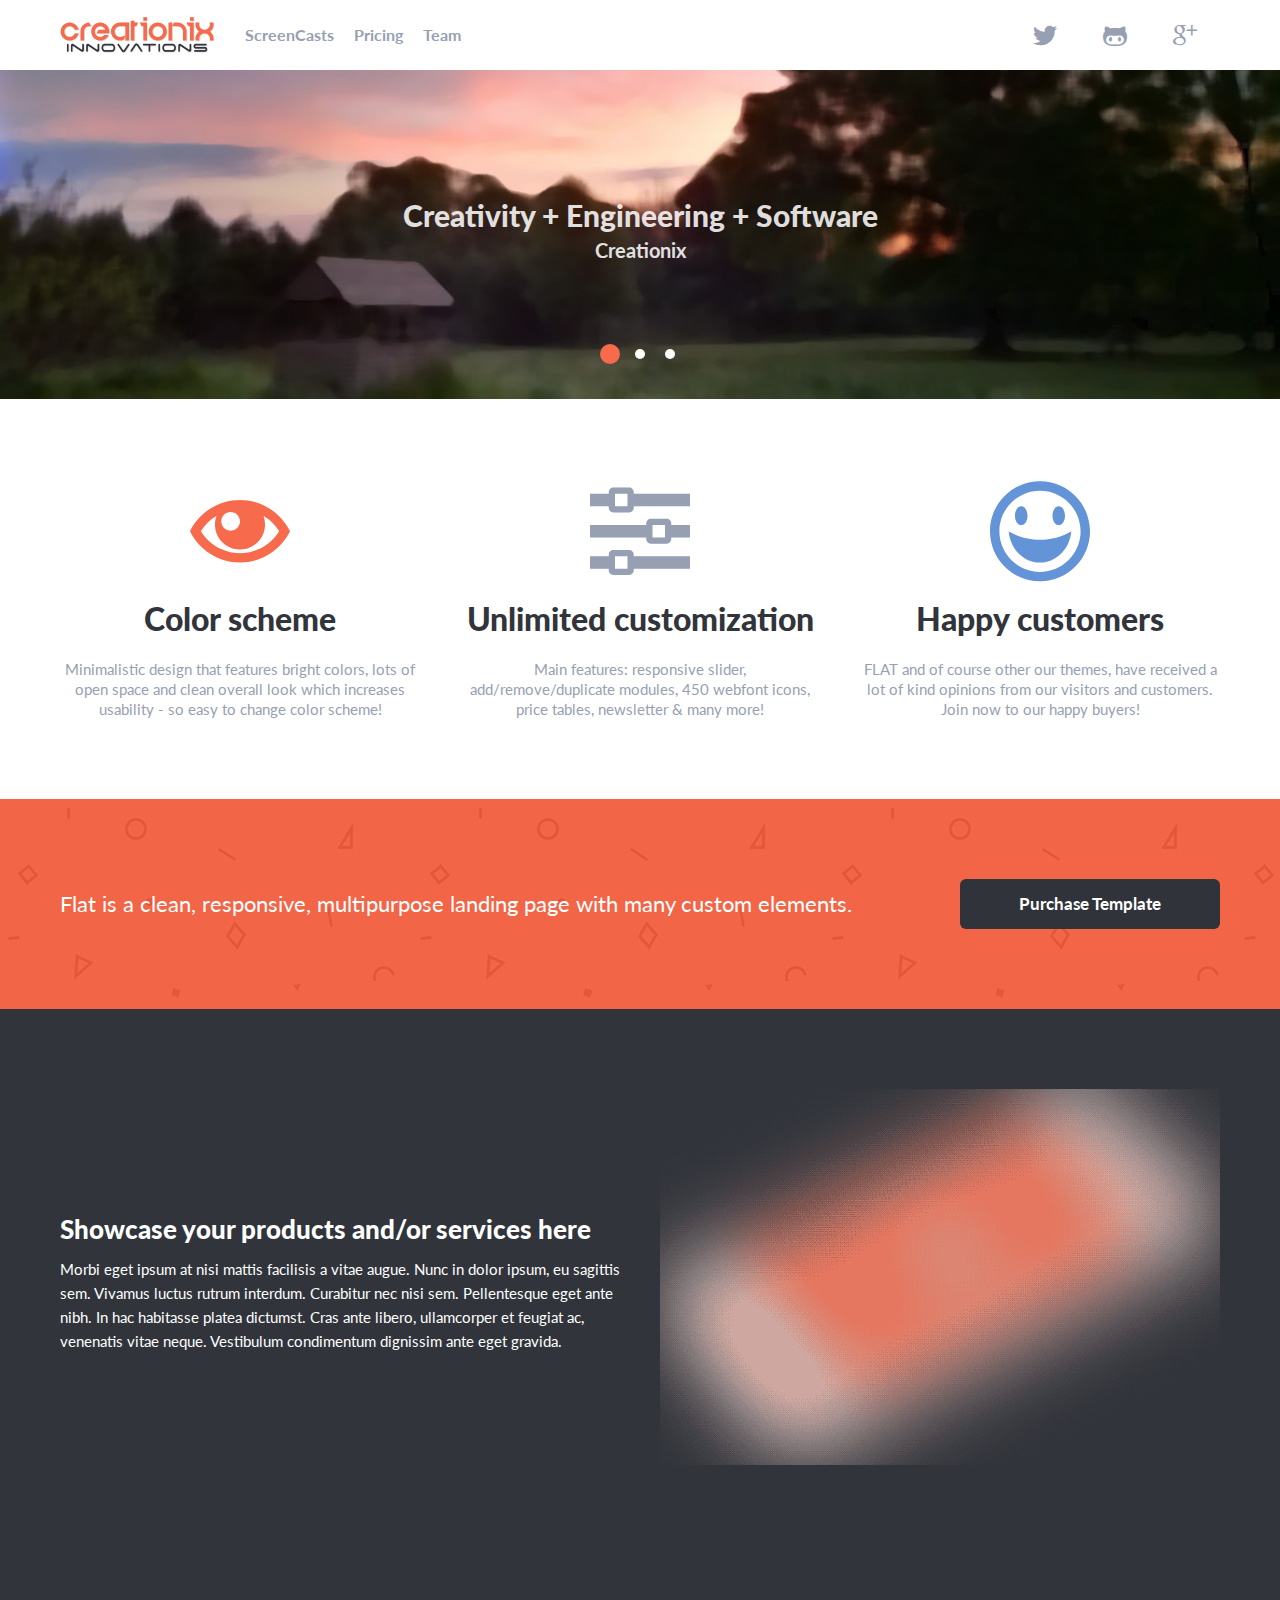
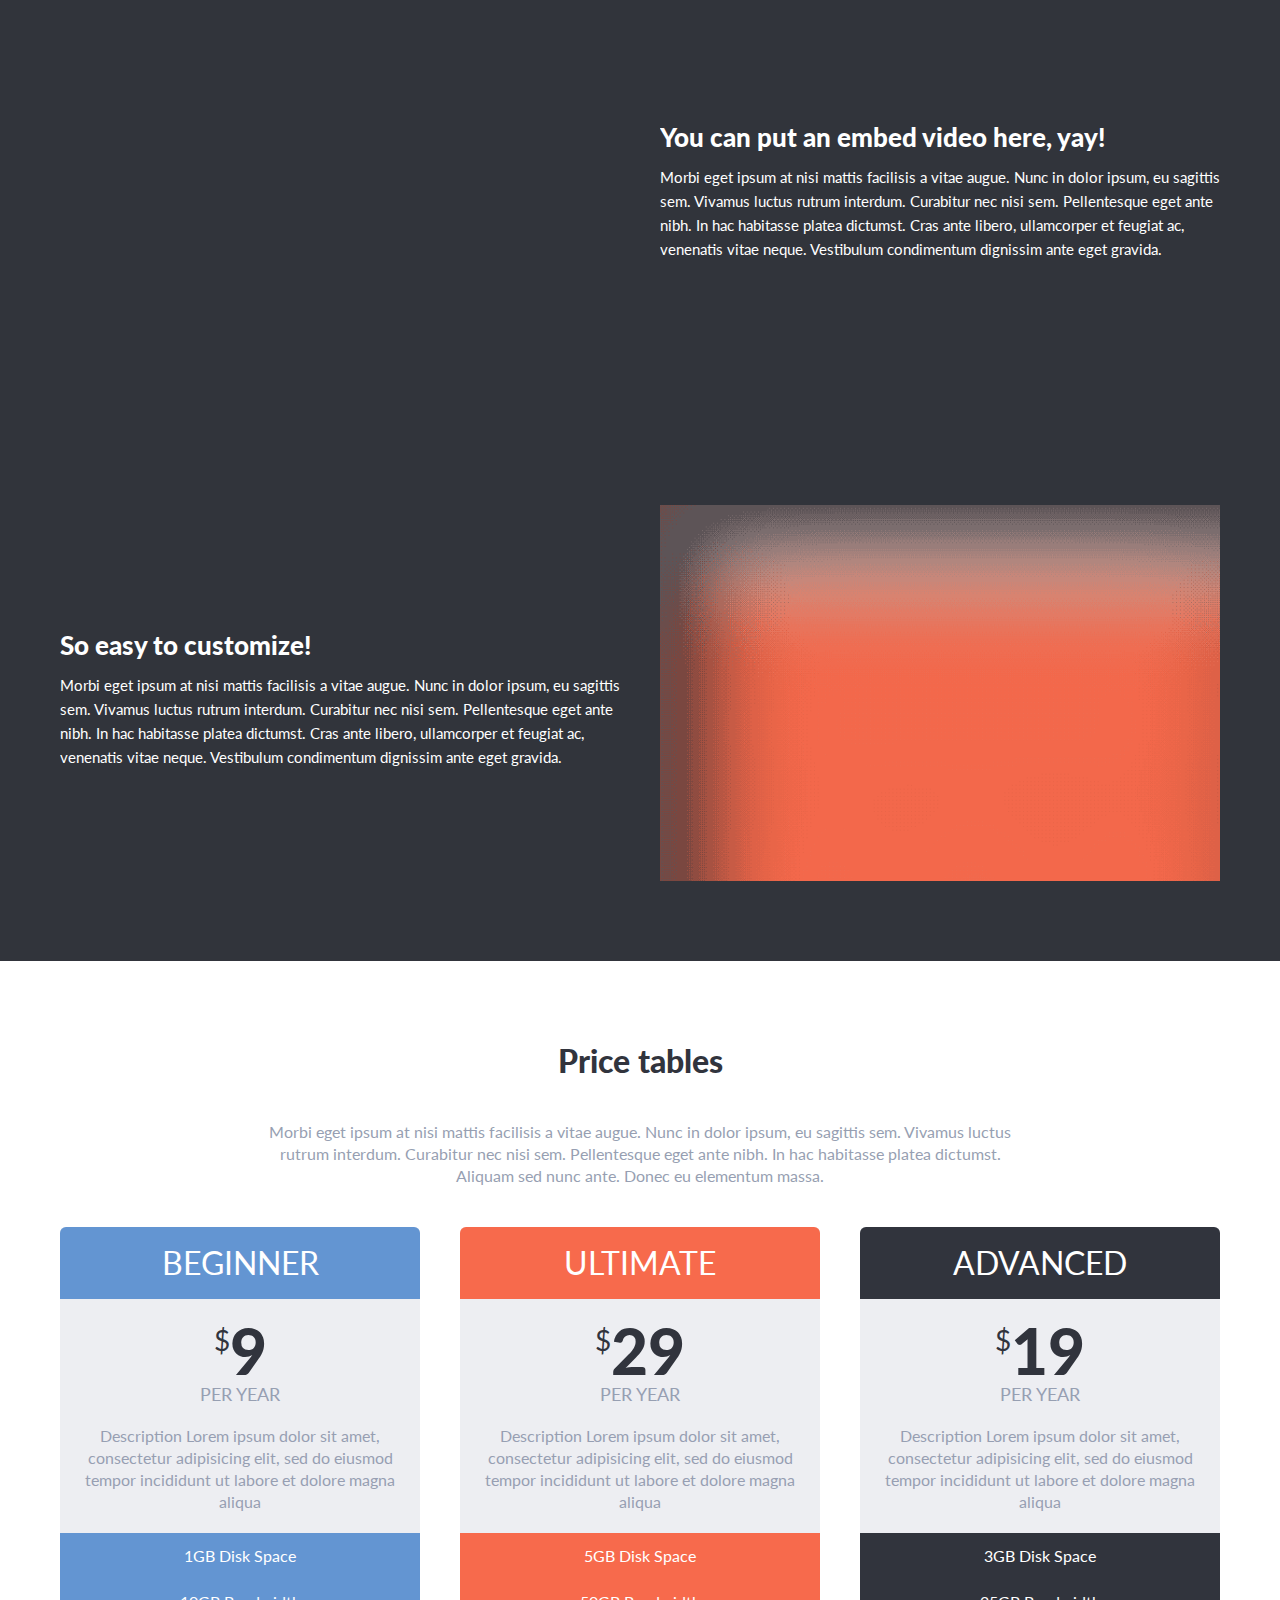
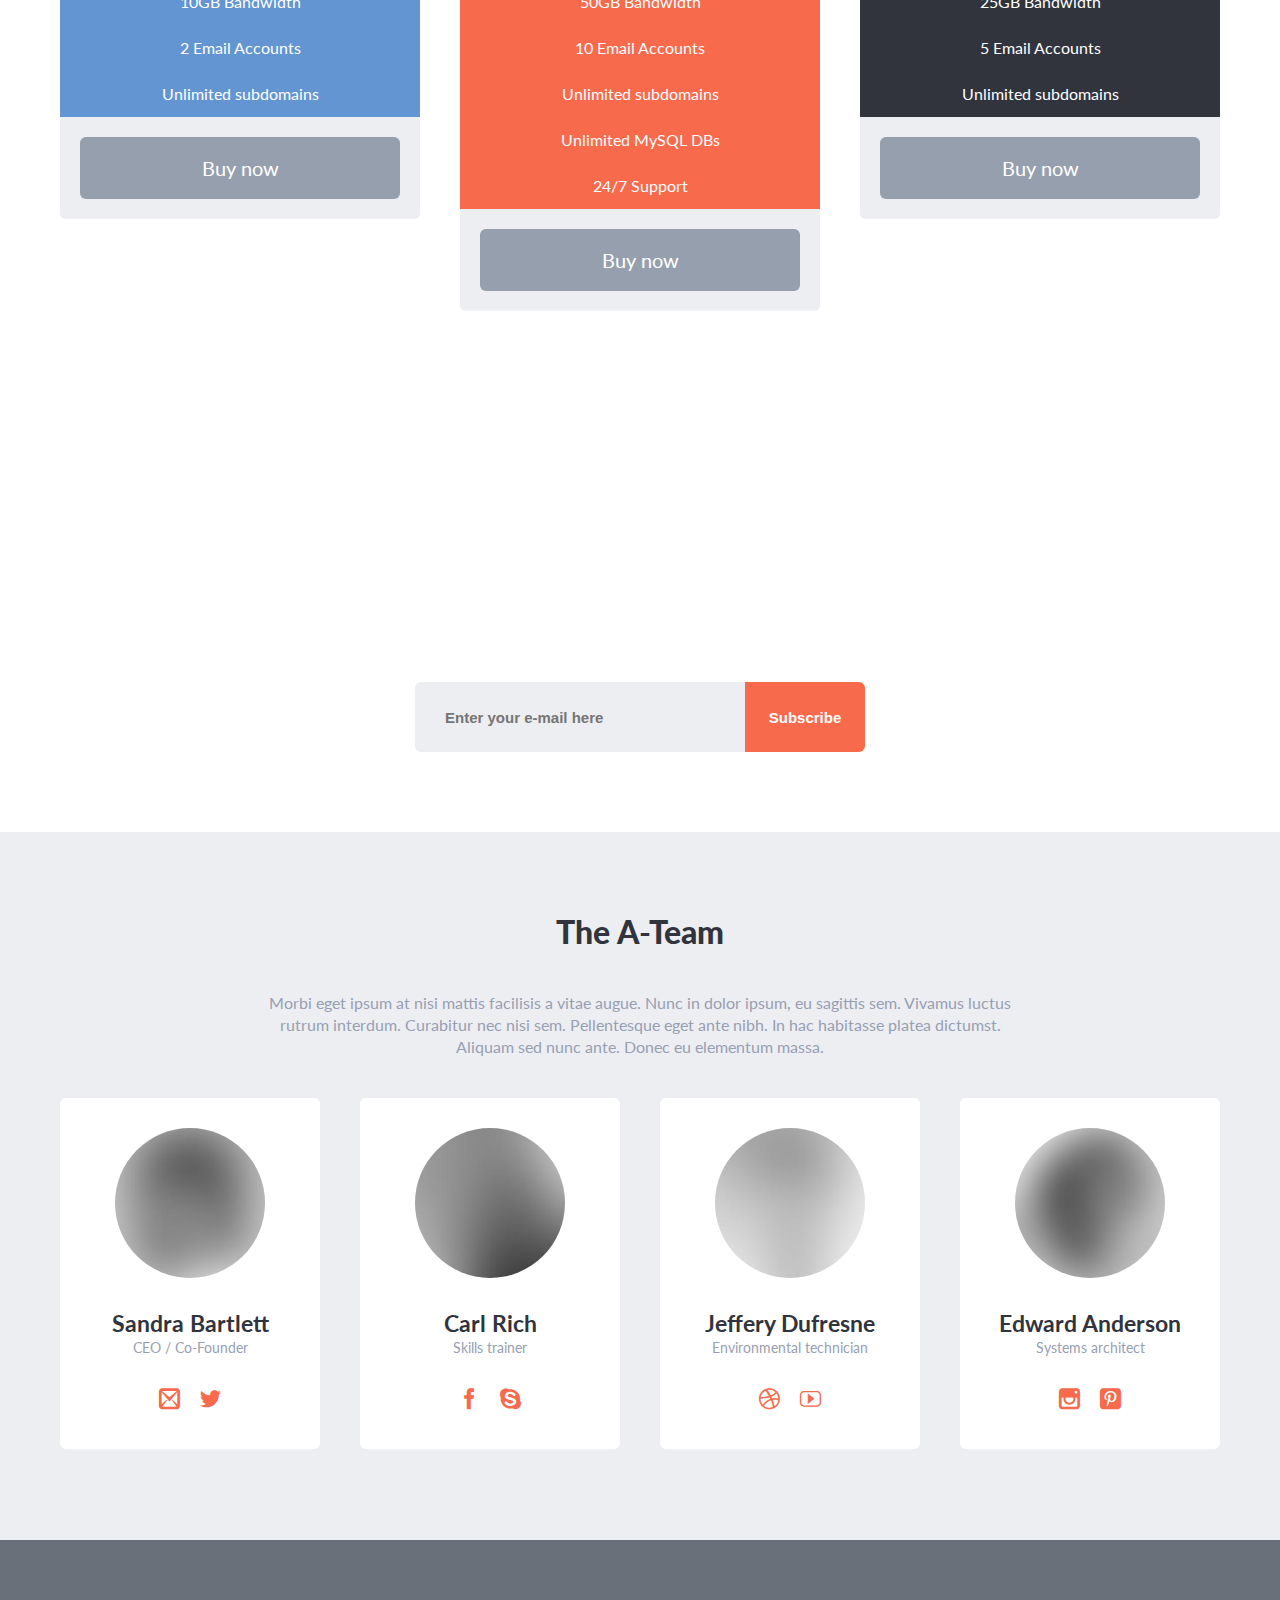
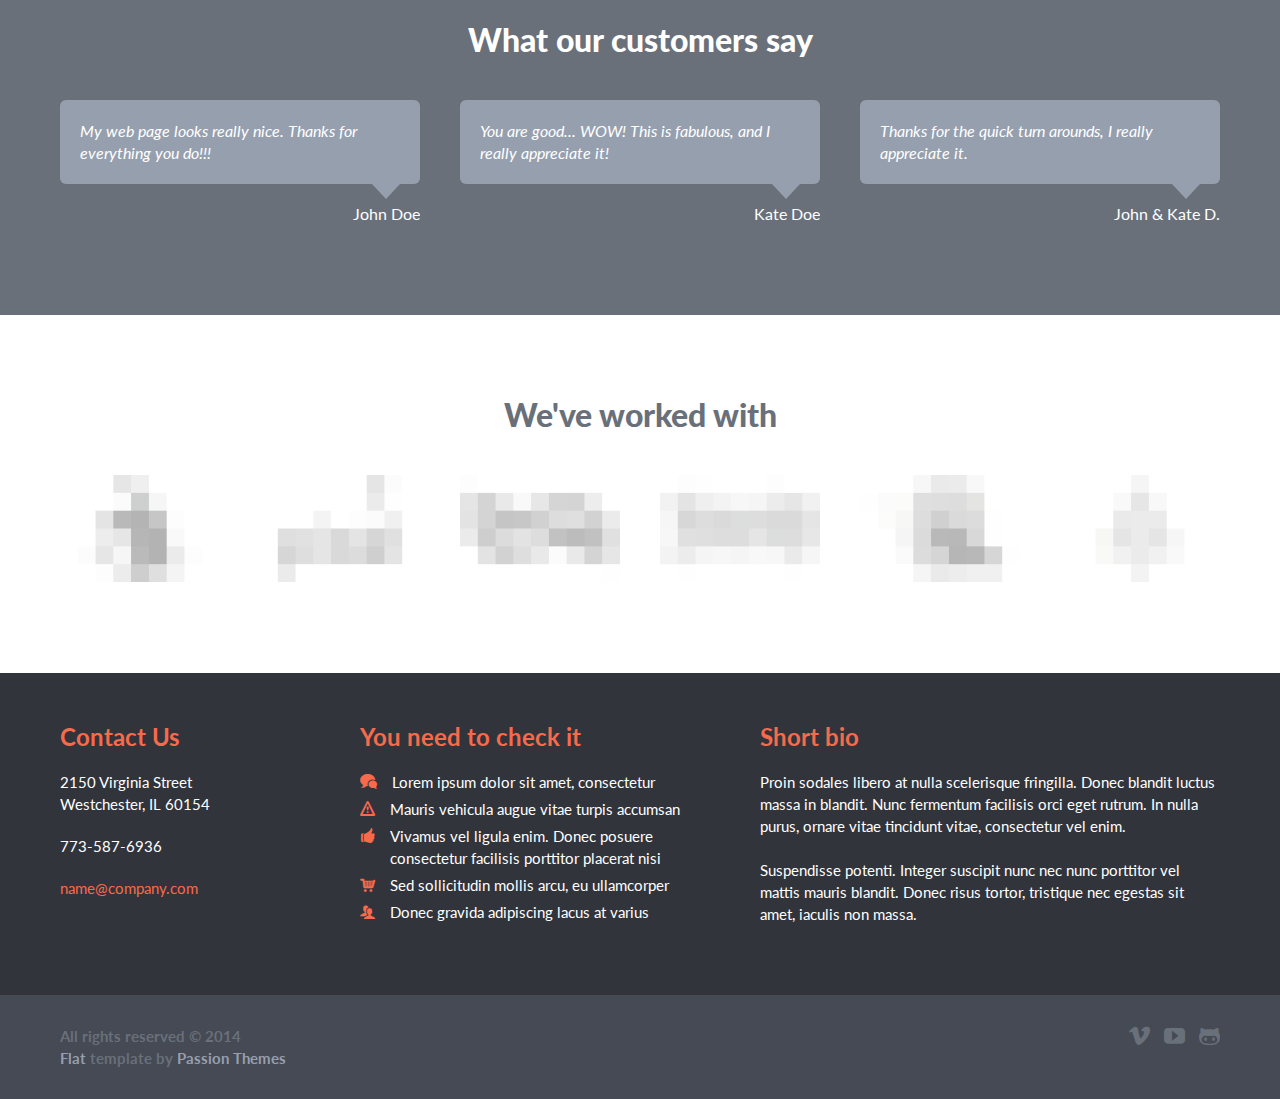
==== index-2.html @ b1d6bebb "Start to integrate flat landing design." ====
<!doctype html>
<html lang="en">
<head>
	<title></title>
	<link rel="shortcut icon" href="">
	<meta name="description" content="">
	<!--[if lt IE 9]>
		<script src="http://html5shim.googlecode.com/svn/trunk/html5.js"></script>
	<![endif]-->
	<!--[if lte IE 7]><script src="js/lte-ie7.js"></script><![endif]-->
	<!-- Mobile Specific Metas -->
	<meta name="viewport" content="width=device-width, initial-scale=1, maximum-scale=1">
	<!-- CSS -->
	<link rel="stylesheet" href="css/style.css">
</head>
<body class="menu-static" id="home">

<!-- MENU -->
<a class="logo-top show-phone" href="#"></a>
<div class="menu-bg">
	<div class="row">
		<div class="grid_12 menu">
			<a class="logo hide-phone" href="javascript:void(0)" onClick="goToByScroll('home')"></a>
			<div class="menu-mobile">
				<div class="menu-button icon-menu-2 show-phone"></div>
				<ul class="menu-links">
					<li><a href="javascript:void(0)" onClick="goToByScroll('screencasts')">ScreenCasts</a></li>
					<li><a href="javascript:void(0)" onClick="goToByScroll('pricing')">Pricing</a></li>
					<li><a href="javascript:void(0)" onClick="goToByScroll('team')">Team</a></li>
				</ul>
			</div>
			<div class="menu-right">
				<a class="menu-social icon-google-plus" href="https://plus.google.com/+TimCaswell/"></a>
        <a class="menu-social icon-github" href="https://github.com/creationix"></a>
        <a class="menu-social icon-twitter" href="https://twitter.com/creationix"></a>
			</div>
		</div>
	</div>
</div>
<!-- /MENU -->

<!-- SLIDER -->
<div class="typo-slider" style="display:none">
	<div class="slide slide1"><img src="images/slide1-2.jpg" title="Creativity + Engineering + Software|Creationix"></div>
	<div class="slide slide3"><img src="images/slide2-3.jpg" title="Exploring the Frontiers of Development|Innovations"></div>
	<div class="slide slide2"><img src="images/slide4-2.jpg" title="Teaching the Next Generation|Inventors"></div>
</div>
<!-- /SLIDER -->

<!-- ICON BOXES -->
<div class="icon-boxes-bg">
	<div class="row">
		<div class="grid_4 icon-box">
			<a href="#"><span style="color: #f76a4c;" class="icon-eye"></span></a>
			<h4><a href="#">Color scheme</a></h4>
			<p>Minimalistic design that features bright colors, lots of open space and clean overall look which increases usability - so easy to change color scheme!</p>
		</div>
		<div class="grid_4 icon-box">
			<a href="#"><span style="color: #979fb2;" class="icon-settings"></span></a>
			<h4><a href="#">Unlimited customization</a></h4>
			<p>Main features: responsive slider, add/remove/duplicate modules, 450 webfont icons, price tables, newsletter & many more!</p>
		</div>
		<div class="grid_4 icon-box">
			<a href="#"><span style="color: #6394d7;" class="icon-happy"></span></a>
			<h4><a href="#">Happy customers</a></h4>
			<p>FLAT and of course other our themes, have received a lot of kind opinions from our visitors and customers. Join now to our happy buyers!</p>
		</div>
	</div>
</div>
<!-- /ICON BOXES -->

<!-- TEXT + BUTTON -->
<div class="text-button-bg">
	<div class="row">
		<div class="grid_9 text-button">
			<p>Flat is a clean, responsive, multipurpose landing page with many custom elements.</p>
		</div><div class="grid_3 text-button">
			<a class="btn-text" href="">Purchase Template</a>
		</div>
	</div>
</div>
<!-- /TEXT + BUTTON -->

<!-- PRODUCT BOX #1 -->
<div class="product-box-bg" id="screencasts">
	<div class="row">
		<div class="grid_6 product-box product-box-text">
			<h3>Showcase your products and/or services here</h3>
			<p>Morbi eget ipsum at nisi mattis facilisis a vitae augue. Nunc in dolor ipsum, eu sagittis sem. Vivamus luctus rutrum interdum. Curabitur nec nisi sem. Pellentesque eget ante nibh. In hac habitasse platea dictumst. Cras ante libero, ullamcorper et feugiat ac, venenatis vitae neque. Vestibulum condimentum dignissim ante eget gravida.</p>
		</div><div class="grid_6 product-box">
			<img src="images/product.png" title="">
		</div>
	</div>
</div>
<!-- /PRODUCT BOX #1 -->

<!-- PRODUCT BOX #2 -->
<div class="product-box-bg">
	<div class="row">
		<div class="grid_6 product-box">
			<iframe src="http://player.vimeo.com/video/43457382?title=1&amp;byline=0&amp;portrait=0&amp;color=2b9884" width="560" height="320" frameborder="0" webkitallowfullscreen mozallowfullscreen allowfullscreen></iframe>
		</div><div class="grid_6 product-box product-box-text">
			<h3>You can put an embed video here, yay!</h3>
			<p>Morbi eget ipsum at nisi mattis facilisis a vitae augue. Nunc in dolor ipsum, eu sagittis sem. Vivamus luctus rutrum interdum. Curabitur nec nisi sem. Pellentesque eget ante nibh. In hac habitasse platea dictumst. Cras ante libero, ullamcorper et feugiat ac, venenatis vitae neque. Vestibulum condimentum dignissim ante eget gravida.</p>
		</div>
	</div>
</div>
<!-- /PRODUCT BOX #2 -->

<!-- PRODUCT BOX #3 -->
<div class="product-box-bg">
	<div class="row">
		<div class="grid_6 product-box product-box-text">
			<h3>So easy to customize!</h3>
			<p>Morbi eget ipsum at nisi mattis facilisis a vitae augue. Nunc in dolor ipsum, eu sagittis sem. Vivamus luctus rutrum interdum. Curabitur nec nisi sem. Pellentesque eget ante nibh. In hac habitasse platea dictumst. Cras ante libero, ullamcorper et feugiat ac, venenatis vitae neque. Vestibulum condimentum dignissim ante eget gravida.</p>
		</div><div class="grid_6 product-box">
			<img src="images/product-2.png" title="">
		</div>
	</div>
</div>
<!-- /PRODUCT BOX #3 -->

<!-- PRICE TABLE -->
<div class="price_table-bg" id="pricing">
	<h3>Price tables</h3>
	<div class="row price_table">
		<div class="grid_8 offset_2">
			<p>Morbi eget ipsum at nisi mattis facilisis a vitae augue. Nunc in dolor ipsum, eu sagittis sem. Vivamus luctus rutrum interdum. Curabitur nec nisi sem. Pellentesque eget ante nibh. In hac habitasse platea dictumst. Aliquam sed nunc ante. Donec eu elementum massa.</p>
		</div>
		<div class="row">
			<div class="table grid_4">
				<h4 class="table-1">beginner</h4>
				<div class="price"><sup>$</sup>9</div>
				<div class="option">per year</div>
				<p>Description Lorem ipsum dolor sit amet, consectetur adipisicing elit, sed do eiusmod tempor incididunt ut labore et dolore magna aliqua</p>
				<ul class="table-1">
					<li>1GB Disk Space</li>
					<li>10GB Bandwidth</li>
					<li>2 Email Accounts</li>
					<li>Unlimited subdomains</li>
				</ul>
				<div class="action-button"><a href="">Buy now</a></div>
			</div>
			<div class="table grid_4">
				<h4 class="table-3">ultimate</h4>
				<div class="price"><sup>$</sup>29</div>
				<div class="option">per year</div>
				<p>Description Lorem ipsum dolor sit amet, consectetur adipisicing elit, sed do eiusmod tempor incididunt ut labore et dolore magna aliqua</p>
				<ul class="table-3">
					<li>5GB Disk Space</li>
					<li>50GB Bandwidth</li>
					<li>10 Email Accounts</li>
					<li>Unlimited subdomains</li>
					<li>Unlimited MySQL DBs</li>
					<li>24/7 Support</li>
				</ul>
				<div class="action-button"><a href="">Buy now</a></div>
			</div>
			<div class="table grid_4">
				<h4 class="table-2">advanced</h4>
				<div class="price"><sup>$</sup>19</div>
				<div class="option">per year</div>
				<p>Description Lorem ipsum dolor sit amet, consectetur adipisicing elit, sed do eiusmod tempor incididunt ut labore et dolore magna aliqua</p>
				<ul class="table-2">
					<li>3GB Disk Space</li>
					<li>25GB Bandwidth</li>
					<li>5 Email Accounts</li>
					<li>Unlimited subdomains</li>
				</ul>
				<div class="action-button"><a href="">Buy now</a></div>
			</div>
		</div>
	</div>
</div>
<!-- /PRICE TABLE -->

<!-- SUBSCRIBE BOX -->
<div class="subscribe-bg">
	<h3>Join our newsletter</h3>
	<div class="row team">
		<div class="grid_8 offset_2">
			<p>Morbi eget ipsum at nisi mattis facilisis a vitae augue. Nunc in dolor ipsum, eu sagittis sem. Vivamus luctus rutrum interdum. Curabitur nec nisi sem. Pellentesque eget ante nibh. In hac habitasse platea dictumst. Aliquam sed nunc ante. Donec eu elementum massa.</p>
			<form action="" method="post" name="subscribeform">
				<div class="form-subscribe">
					<input type="email" required placeholder="Enter your e-mail here" name="email"><button class="submit" type="submit" name="subscribe">Subscribe</button>
				</div>
			</form>
		</div>
	</div>
</div>
<!-- /SUBSCRIBE BOX -->


<!-- TEAM -->
<div id="team" class="team-bg">
	<h3>The A-Team</h3>
	<div class="row team">
		<div class="grid_8 offset_2">
			<p>Morbi eget ipsum at nisi mattis facilisis a vitae augue. Nunc in dolor ipsum, eu sagittis sem. Vivamus luctus rutrum interdum. Curabitur nec nisi sem. Pellentesque eget ante nibh. In hac habitasse platea dictumst. Aliquam sed nunc ante. Donec eu elementum massa.</p>
		</div>
	</div>
	<div class="row team">
		<!-- MEMBER -->
		<div class="grid_3 member">
			<div class="person-img" style="background-image: url('images/team-1.jpg');"></div>
			<h5>Sandra Bartlett</h5>
			<p>CEO / Co-Founder</p>
			<div class="team-social">
				<a href="" class="icon-mail-2"></a>
				<a href="" class="icon-twitter"></a>
			</div>
		</div><!--
		--><div class="grid_3 member">
			<div class="person-img" style="background-image: url('images/team-2.jpg');"></div>
			<h5>Carl Rich</h5>
			<p>Skills trainer</p>
			<div class="team-social">
				<a href="" class="icon-facebook"></a>
				<a href="" class="icon-skype"></a>
			</div>
		</div><!--
		--><div class="grid_3 member">
			<div class="person-img" style="background-image: url('images/team-3.jpg');"></div>
			<h5>Jeffery Dufresne</h5>
			<p>Environmental technician</p>
			<div class="team-social">
				<a href="" class="icon-dribbble"></a>
				<a href="" class="icon-youtube-2"></a>
			</div>
		</div><!--
		--><div class="grid_3 member">
			<div class="person-img" style="background-image: url('images/team-4.jpg');"></div>
			<h5>Edward Anderson</h5>
			<p>Systems architect</p>
			<div class="team-social">
				<a href="" class="icon-instagram"></a>
				<a href="" class="icon-pinterest-2"></a>
			</div>
		</div>
	</div>
</div>
<!-- /TEAM -->

<!-- TESTIMONIALS -->
<div class="testimonials-bg" id="testimonials">
	<h3>What our customers say</h3>
	<div class="row testimonials">
		<div class="grid_4 testimonial">
			<span class="bubble"><span>My web page looks really nice. Thanks for everything you do!!!</span></span>
			<p>John Doe</p>
		</div><!--
		--><div class="grid_4 testimonial">
			<span class="bubble"><span>You are good... WOW! This is fabulous, and I really appreciate it!</span></span>
			<p>Kate Doe</p>
		</div><!--
		--><div class="grid_4 testimonial">
			<span class="bubble"><span>Thanks for the quick turn arounds, I really appreciate it.</span></span>
			<p>John & Kate D.</p>
		</div>
	</div>
</div>
<!-- /TESTIMONIALS -->

<!-- CLIENTS -->
<div class="clients-bg">
	<h3>We've worked with</h3>
	<div class="row clients">
		<ul>
			<li class="grid_2"><a href="#"><img src="images/client-1.png"></a></li><!--
			--><li class="grid_2"><a href="#"><img src="images/client-2.png"></a></li><!--
			--><li class="grid_2"><a href="#"><img src="images/client-3.png"></a></li><!--
			--><li class="grid_2"><a href="#"><img src="images/client-4.png"></a></li><!--
			--><li class="grid_2"><a href="#"><img src="images/client-5.png"></a></li><!--
			--><li class="grid_2"><a href="#"><img src="images/client-6.png"></a></li>
		</ul>
	</div>
</div>
<!-- /CLIENTS -->

<!-- FOOTER -->
<div class="footer-bg">
	<div class="row footer">
		<div class="grid_3 footer-col">
			<h4>Contact Us</h4>
			<p>2150 Virginia Street<br>Westchester, IL 60154</p>
			<p>773-587-6936</p>
			<p><a href="mailto:name@company.com">name@company.com</a></p>
		</div>
		<div class="grid_4 footer-col">
			<h4>You need to check it</h4>
			<ul>
				<li><span class="icon-bubbles"></span><a href="#" target="_blank">Lorem ipsum dolor sit amet, consectetur</a></li>
				<li><span class="icon-warning"></span><a href="#" target="_blank">Mauris vehicula augue vitae turpis accumsan</a></li>
				<li><span class="icon-thumbs-up"></span><a href="#" target="_blank">Vivamus vel ligula enim. Donec posuere consectetur facilisis porttitor placerat nisi</a></li>
				<li><span class="icon-cart-3"></span><a href="#" target="_blank">Sed sollicitudin mollis arcu, eu ullamcorper</a></li>
				<li><span class="icon-users"></span><a href="#" target="_blank">Donec gravida adipiscing lacus at varius</a></li>
			</ul>
		</div>
		<div class="grid_5 footer-col">
			<h4>Short bio</h4>
			<p>Proin sodales libero at nulla scelerisque fringilla. Donec blandit luctus massa in blandit. Nunc fermentum facilisis orci eget rutrum. In nulla purus, ornare vitae tincidunt vitae, consectetur vel enim.<br><br>Suspendisse potenti. Integer suscipit nunc nec nunc porttitor vel mattis mauris blandit. Donec risus tortor, tristique nec egestas sit amet, iaculis non massa.</p>
		</div>
	</div>
</div>
<!-- /FOOTER -->

<!-- COPYRIGHTS -->
<div class="copyrights-bg">
	<div class="row copyrights">
		<div class="grid_6 copyrights-col">
			<p>All rights reserved &copy; 2014</p>
			<p><a href="http://themeforest.net/user/PassionThemes?ref=passionthemes">Flat</a> template by <a href="http://themeforest.net/user/PassionThemes?ref=passionthemes">Passion Themes</a></p>
		</div>
		<div class="grid_6 copyrights-col">
			<p class="copyright-icons">
				<a href="https://vimeo.com/creationix" class="icon-vimeo"></a>
				<a href="https://www.youtube.com/user/MrCreationix" class="icon-youtube"></a>
				<a href="https://github.com/creationix" class="icon-github"></a>
			</p>
		</div>
	</div>
</div>
<!-- /COPYRIGHTS -->

<!-- jQuery library -->
<script src="js/jquery-1.8.2.min.js"></script>
<!-- fitvids -->
<script src="js/jquery.fitvids.js"></script>
<!-- bxSlider JS -->
<script src="js/jquery.bxslider.js"></script>
<!-- all JS scripts -->
<script src="js/scripts.js"></script>

</body>
</html>
---- css/style.css ----
@charset "UTF-8";
@import url(http://fonts.googleapis.com/css?family=Lato:400,700,900,900italic,700italic,400italic);
@import url(normalize.css);
@import url(reset.css);
@import url(amazium.css);
@import url(icons.css);
@import url(jquery.bxslider.css);

body {
	background-color: #fff;
	font: 15px/22px "Lato", "Century Gothic", "Trebuchet MS", Helvetica, sans-serif;
	color: #31343D;
	-webkit-font-smoothing: antialiased;
	text-rendering:optimizeLegibility;
}
a {
	color: #1abc9c;
	outline: 0 none;
	text-decoration: none;
	transition: all 0.25s ease-in-out 0s;
	-moz-transition: all 0.25s ease-in-out 0s;
	-webkit-transition: all 0.25s ease-in-out 0s;
	-o-transition: all 0.25s ease-in-out 0s;
	-ms-transition: all 0.25s ease-in-out 0s;
}
a:hover {
	color: #2fe2bf;
	text-decoration: none;
}
h1, h2, h3, h4, h5, h6 { margin: 10px 0; padding: 0; font-weight: 900; }
h1  { font-size: 36px; line-height: 40px; }
h2	{ font-size: 30px; line-height: 34px; }
h3 	{ font-size: 24px; line-height: 28px; }
h4 	{ font-size: 18px; line-height: 22px; }
h5 	{ font-size: 14px; line-height: 16px; }
h6 	{ font-size: 12px; line-height: 16px; }

.clearfix:before,
.clearfix:after {
content: " ";
display: table;
}
.clearfix:after {
	clear: both;
}
.clearfix {
	*zoom: 1;
}
::-moz-selection {
	color: #fff;
	background: #f76a4c;
	text-shadow: none;
}
::selection {
	color: #fff;
	background: #f76a4c;
	text-shadow: none;
}
::-moz-focus-inner {
	padding: 0;
	border: 0;
}


/***** Static Menu Styles *****/
@media only screen and (min-width: 768px) {
	.menu-static .menu-bg {
		position: fixed;
		top: 0;
		width: 100%;
		z-index: 100;
	}
	.menu-static .bx-wrapper {
		margin: 70px auto 0;
	}
}

/***** Menu Block *****/
.menu-bg {
	background-color: #fff;
}
.menu {
	height: 70px;
}
.logo-top {
	width: 155px;
	height: 70px;
	margin: 0 auto;
	background: url('../images/logo.png') no-repeat center center transparent;
	background-size: 155px 70px;
	transition: none;
	-moz-transition: none;
	-webkit-transition: none;
	-o-transition: none;
	-ms-transition: none;
}
.logo {
	width: 155px;
	height: 70px;
	display: block;
	float: left;
	background: url('../images/logo.png') no-repeat center center;
	background-size: 155px 70px;
	margin-right: 20px;
}
.menu-mobile {
	width: auto;
	height: 70px;
	text-align: center;
	color: #979fb2;
	line-height: 70px;
	float: left;
	font-size: 24px;
}
.menu-button {
	transition: all 0.25s ease-in-out 0s;
	-moz-transition: all 0.25s ease-in-out 0s;
	-webkit-transition: all 0.25s ease-in-out 0s;
	-o-transition: all 0.25s ease-in-out 0s;
	-ms-transition: all 0.25s ease-in-out 0s;
}
.menu ul {
	float: left;
	height: auto;
}
.menu ul li {
	font-size: 16px;
	font-weight: 700;
	line-height: 70px;
	padding: 0 10px;
	float: left;
	text-transform: capitalize;
}
.menu ul li a {
	color: #979fb2;
	text-decoration: none;
}
.menu ul li a:hover {
	color: #31343D;
	text-decoration: none;
}
.menu-social {
	width: 70px;
	height: 70px;
	display: block;
	float: right;
	line-height: 70px;
	color: #979fb2;
	text-align: center;
	font-size: 24px;
}
.menu-social:hover {
	color: #ffffff;
	background-color: #f76a4c;
}


/***** Slider Block *****/
.bx-wrapper .bx-pager.bx-default-pager a {
	background: #fff;
}
.bx-wrapper .bx-pager.bx-default-pager a:hover,
.bx-wrapper .bx-pager.bx-default-pager a.active {
	background: #f76a4c;
}
.bx-wrapper .bx-caption span.big-text {
	font-weight: 900;
	font-size: 25px;
	line-height: 35px;
}
.bx-wrapper .bx-caption span.small-text {
	font-weight: 700;
	font-size: 15px;
	line-height: 25px;
}
.bx-wrapper .slide1 .bx-caption span {
	color:#fff;
}
.bx-wrapper .slide2 .bx-caption span {
	color:#fff;
}
.bx-wrapper .slide3 .bx-caption span {
	color:#fff;
}

/***** Icon Boxes *****/
.icon-boxes-bg {
	background-color: #fff;
	padding: 80px 0;
}
.icon-box span {
	font-size: 100px;
	text-align: center;
	display: block;
	min-height: 100px;
	margin-bottom: 20px;
}
.icon-box img {
	max-height: 100px;
	width: auto;
}
.icon-box h4,
.icon-box h4 a,
.icon-box h4 a:hover {
	color: #31343b;
	font-size: 32px;
	line-height: 40px;
	text-align: center;
	font-weight: 900;
	margin-bottom: 20px;
}
.icon-box p,
.icon-box p a,
.icon-box p a:hover {
	color: #979fb2;
	text-align: center;
	font-size: 15px;
	line-height: 20px;
}

/***** Text + Button *****/
.text-button-bg {
	padding: 80px 0;
	background: #2980b9 url('../images/module-bg.png') repeat 0 0;
	-webkit-animation:10s linear 0s normal none infinite textbuttonbg;
	   -moz-animation:10s linear 0s normal none infinite textbuttonbg;
		-ms-animation:10s linear 0s normal none infinite textbuttonbg;
		 -o-animation:10s linear 0s normal none infinite textbuttonbg;
			animation:10s linear 0s normal none infinite textbuttonbg;
}

@-webkit-keyframes textbuttonbg {
	from {background-position:0 0;}
	to {background-position:0 -412px;}
}

@-moz-keyframes textbuttonbg {
	from {background-position:0 0;}
	to {background-position:0 -412px;}
}

@-ms-keyframes textbuttonbg {
	from {background-position:0 0;}
	to {background-position:0 -412px;}
}

@-o-keyframes textbuttonbg {
	from {background-position:0 0;}
	to {background-position:0 -412px;}
}

@keyframes textbuttonbg {
	from {background-position:0 0;}
	to {background-position:0 -412px;}
}

.text-button p {
	font-size: 22px;
	line-height: 30px;
	color: #ffffff;
}
a.btn-text {
	display: block;
	padding: 10px 15px;
	background-color: #30333a;
	font-size: 17px;
	line-height: 30px;
	font-weight: 700;
	color: #ffffff;
	text-align: center;
	-webkit-border-radius: 6px;
	-moz-border-radius: 6px;
	border-radius: 6px;
}
a.btn-text:hover {
	color: #ffffff;
	background-color: #6295d6;
}
.row > .text-button {
	display: inline-block;
	float: none;
	vertical-align: middle;
}

/***** Product Box *****/
.product-box-bg {
	padding: 80px 0;
	background-color: #31343b;
}
.product-box-text {
	padding: 0;
}
.product-box img {
	float: none;
	max-width: 100%;
	height: auto;
	display: block;
	margin: 0 auto;
}
.product-box p {
	color: #fff;
	font-size: 15px;
	line-height: 24px;
}
.product-box h3 {
	color: #fff;
	font-size: 26px;
	line-height: 36px;
}
.row > .product-box {
	display: inline-block;
	float: none;
	vertical-align: middle;
}


/***** Team *****/
.team-bg {
	background-color: #edeef2;
	padding: 80px 0;
}
.team-bg h3 {
	color: #31343D;
	font-size: 32px;
	line-height: 40px;
	text-align: center;
	margin: 0 0 40px 0;
}
.team {
	font-size: 0;
	text-align: center;
}
.team p {
	color: #979FB2;
	font-size: 16px;
	line-height: 22px;
	margin-bottom: 40px;
}
.member {
	display: inline-block;
	float: none;
	background-color: #ffffff;
	-webkit-border-radius: 6px;
	-moz-border-radius: 6px;
	border-radius: 6px;
}
.member .person-img {
	width: 150px;
	height: 150px;
	background-repeat: no-repeat;
	background-position: center center;
	background-size: cover;
	margin: 30px auto 0 auto;
	-webkit-border-radius: 75px;
	-moz-border-radius: 75px;
	border-radius: 75px;
}
.member h5 {
	color: #31343D;
	font-size: 23px;
	line-height: 30px;
	font-weight: 700;
	margin: 30px 0 0 0;
}
.member p {
	color: #979FB2;
	font-size: 14px;
	margin-bottom: 20px;
	line-height: 20px;
}
.team-social {
	text-align: center;
	margin-bottom: 30px;
}
.team-social a {
	font-size: 21px;
	margin: 10px;
	display: inline-block;
	color: #F76A4C;
}
.team-social a:hover {
	color: #6395D2;
}

/***** Testimonials *****/
.testimonials-bg {
	background-color: #69707A;
	padding: 80px 0;
}
.testimonials-bg h3 {
	color: #ffffff;
	font-size: 32px;
	line-height: 40px;
	text-align: center;
	margin: 0 0 40px 0;
}
.testimonials {
	font-size: 0;
	text-align: center;
}
.testimonial {
	display: inline-block;
	float: none;
}
.bubble {
	background-color: #969FAE;
	-webkit-border-radius: 6px;
	-moz-border-radius: 6px;
	border-radius: 6px;
	display: inline-block;
	font-size: 16px;
	line-height: 22px;
	font-weight: 400;
	font-style: italic;
	position: relative;
	text-align: left;
	color: #ffffff;
	width: 100%;
}
.bubble span {
	padding: 20px;
	display: block;
}
.bubble:before {
	border-bottom: 15px solid transparent;
	border-right: 14px solid #969FAE;
	bottom: -15px;
	content: '';
	position: absolute;
	right: 34px;
}
.bubble:after {
	border-bottom: 15px solid transparent;
	border-left: 14px solid #969FAE;
	bottom: -15px;
	content: '';
	position: absolute;
	right: 20px;
}
.testimonial p {
	font-size: 16px;
	line-height: 20px;
	color: #ffffff;
	margin-top: 20px;
	text-align: right;
}

/***** Clients *****/
.clients-bg {
	background-color: #ffffff;
	padding: 80px 0;
}
.clients-bg h3 {
	color: #69707A;
	font-size: 32px;
	line-height: 40px;
	text-align: center;
	margin: 0 0 40px 0;
}
.clients ul {
	text-align: center;
	font-size: 0;
}
.clients ul li {
	display: inline-block;
	float: none;
}
.clients ul li img {
	vertical-align: bottom;
	max-width: 100%;
}

/***** Twitter *****/
.twitter-bg {
	background-color: #EDEEF2;
	padding: 40px 0;
}
.twitter-bg h3 {
	color: #69707A;
	font-size: 32px;
	line-height: 40px;
	text-align: center;
	margin: 0 0 40px 0;
}
.twitter-bg h3 span {
	color: #69707A;
	margin-right: 20px;
}
.twitter-feed .tweet_list li,
.twitter-feed .tweet_list {
	height: 40px;
}
.twitter-feed .tweet_list {
	overflow-y: hidden;
}
.twitter-feed .tweet_list li img {
	display: none;
}
.twitter-feed .tweet_list li {
	font-size: 16px;
	line-height: 20px;
	text-align: center;
}
.twitter-feed a {
	color: #F76A4C;
}
.twitter-feed a:hover {
	color: #69707A;
}
.tweet_text {
	color: #69707A;
}
.loading {
	text-align: center;
	color: #ffffff;
}
.tweet_list li {
	display: none;
}

.tweet_list li:first-child {
	display: list-item;
}

/***** Footer *****/
.footer-bg {
	padding: 50px 0;
	background-color: #31343B;
}
.footer-col {
	color: #ffffff;
}
.footer-col h4 {
	color: #F76A4C;
	font-size: 24px;
	line-height: 28px;
	margin: 0 0 20px 0;
	font-weight: 700;
}
.footer-col p {
	margin-bottom: 20px;
}
.footer-col p a {
	color: #f76a4c;
}
.footer-col p a:hover {
	color: #ffffff;
}
.footer-col ul li {
	margin-bottom: 5px;
	margin-left: 20px;
}
.footer-col ul li span {
	color: #f76a4c;
	margin-left: -20px;
}
.footer-col ul li a {
	color: #ffffff;
	display: inline-block;
	margin-left: 15px;
	vertical-align: top;
}
.footer-col ul li a:hover {
	color: #f76a4c;
}

/***** Copyrights *****/
.copyrights-bg {
	background-color: #464A54;
	padding: 30px 0;
}
.copyrights-col p {
	font-weight: 700;
	color: #69707A;
}
.copyrights-col p span {
	margin-right: 30px;
}
.copyrights-col p a {
	color: #969FAE;
}
.copyrights-col p a:hover {
	color: #fff;
}
.copyrights-col p.copyright-icons {
	text-align: right;
}
.copyrights-col p.copyright-icons a {
	color: #69707A;
	font-size: 21px;
	margin-left: 10px;
}
.copyrights-col p.copyright-icons a:hover {
	color: #fff;
}

/***** Subscribe *****/
.subscribe-bg {
	background: #fff url('../images/bg-subscribe.jpg') top center no-repeat;
	background-size: cover;
	background-attachment: fixed;
	padding: 80px 0;
}
.subscribe-bg h3 {
	color: #fff;
	font-size: 32px;
	line-height: 40px;
	text-align: center;
	margin: 0 0 40px 0;
}
.subscribe-bg p {
	color: #fff;
}
.form-subscribe {
	width: 450px;
	margin: 40px auto 0 auto;
}
.form-subscribe input {
	width: 270px;
	padding: 0 30px;
	background-color: #edeef2;
	color: #979FB2;
	-webkit-border-top-left-radius: 6px;
	-webkit-border-bottom-left-radius: 6px;
	-moz-border-radius-topleft: 6px;
	-moz-border-radius-bottomleft: 6px;
	border-top-left-radius: 6px;
	border-bottom-left-radius: 6px;
}
.form-subscribe input:focus {
	color: #31343B;
}
.form-subscribe button {
	width: 120px;
	text-align: center;
	padding: 0;
	background-color: #f76a4c;
	color: #fff;
	-webkit-border-top-right-radius: 6px;
	-moz-border-radius-topright: 6px;
	border-top-right-radius: 6px;
	-webkit-border-bottom-right-radius: 6px;
	-moz-border-radius-bottomright: 6px;
	border-bottom-right-radius: 6px;
}
.form-subscribe button:hover {
	background-color: #6395D2;
}
.form-subscribe input,
.form-subscribe button {
	height: 70px;
	line-height: normal;
	font-size: 15px;
	font-weight: 700;
	border: 0;
	box-shadow: none;
	transition: all 0.25s ease-in-out 0s;
	-moz-transition: all 0.25s ease-in-out 0s;
	-webkit-transition: all 0.25s ease-in-out 0s;
	-o-transition: all 0.25s ease-in-out 0s;
	-ms-transition: all 0.25s ease-in-out 0s;
}

/***** Price table *****/
.table-1   { background-color: #6395d2; }
.table-2 { background-color: #31343d; }
.table-3    { background-color: #f76a4c; }

.price_table-bg {
	background-color: #fff;
	padding-bottom: 80px;
	padding-top: 80px;
}
.price_table-bg h3 {
	color: #31343D;
	font-size: 32px;
	line-height: 40px;
	text-align: center;
	margin: 0 0 40px 0;
}
.price_table {
	text-align: center;
}
.price_table .table {
	-webkit-border-radius: 6px;
	-moz-border-radius: 6px;
	border-radius: 6px;
	background-color: #edeef2;
	margin-bottom: 20px;
}
.price_table p {
	color: #979FB2;
	font-size: 16px;
	line-height: 22px;
	margin-bottom: 40px;
}
.table h4 {
	color: #fff;
	margin: 0;
	padding: 20px;
	line-height: 1;
	text-transform: uppercase;
	font-size: 32px;
	font-weight: normal;
}
.table .price {
	color: #31343d;
	font-size: 64px;
	font-weight: 900;
	line-height: 1;
	margin-top: 20px;
}
.table .price sup {
	font-size: 28px;
	font-weight: 400;
	line-height: 1.5;
	vertical-align: top;
	top: inherit;
	position: inherit;
}
.table .option {
	font-size: 18px;
	font-weight: 400;
	text-transform: uppercase;
	color: #979FB2;
	margin-bottom: 20px;
}
.table p {
	padding-left: 20px;
	padding-right: 20px;
	margin-bottom: 20px;
}
.table ul {
	color: #fff;
	font-size: 16px;
	line-height: 1;
}
.table ul li {
	padding-bottom: 15px;
	padding-top: 15px;
}
.table .action-button {
	background-color: #edeef2;
	padding: 20px;
}
.table .action-button a {
	background-color: #969FAE;
	color: #fff;
	display: block;
	padding: 20px;
	-webkit-border-radius: 6px;
	-moz-border-radius: 6px;
	border-radius: 6px;
	font-size: 20px;
}
.table .action-button a:hover {
	background-color: #31343d;
}

/***** Screen Bigger than 960px *****/
@media only screen and (min-width:1200px) {

/***** Slider Block *****/
.bx-wrapper .bx-caption span.big-text {
	font-size: 30px;
	line-height: 40px;
}
.bx-wrapper .bx-caption span.small-text {
	font-size: 20px;
	line-height: 30px;
}

/***** Twitter *****/
.twitter-feed .tweet_list li,
.twitter-feed .tweet_list {
	height: 20px;
}

}


/***** Tablet (Smaller than 959px) *****/
@media only screen and (min-width: 768px) and (max-width: 959px) {

/***** Slider Block *****/
.bx-wrapper .bx-caption span.big-text {
	font-size: 25px;
	line-height: 35px;
}
.bx-wrapper .bx-caption span.small-text {
	font-size: 15px;
	line-height: 25px;
}

/***** Product Box *****/
.product-box-text {
	padding-top: 0;
}
.product-box img {
	max-width: 100%;
}

/***** Team *****/
.team-bg {
	padding: 30px 0;
}
.team-bg h3 {
	margin: 0 0 30px 0;
}
.member {
	margin-bottom: 30px;
	width: 344px;
}

/***** Twitter *****/
.twitter-feed .tweet_list li,
.twitter-feed .tweet_list {
	height: 40px;
}
}


/***** Phone (portrait 300px) *****/
@media only screen and (max-width: 767px) {

/***** Menu *****/
.menu {
	height: auto;
}
.menu-mobile {
	height: auto;
	line-height: 50px;
}
.menu-right {
	float: right;
}
.menu-button {
	width: 50px;
	height: 50px;
	text-align: center;
	line-height: 50px;
	cursor: pointer;
}
.menu-button:hover {
	color: #f76a4c;
}
.menu-show {
	height: auto !important;
	padding-bottom: 10px;
}
.menu ul {
	float: left;
	height: 0;
}
.menu ul li {
	line-height: 34px;
	float: none;
	text-align: left;
}
.menu ul li a {
	white-space: nowrap;
}
.menu ul li a:hover {
	color: #31343b;
	text-decoration: none;
}
.menu-social {
	width: 50px;
	height: 50px;
	line-height: 50px;
}

/***** Slider Block *****/
.bx-wrapper .bx-caption {
	display: none !important;
}
.bx-wrapper .bx-caption span.big-text {
	font-size: 15px;
	line-height: 25px;
}
.bx-wrapper .bx-caption span.small-text {
	font-size: 11px;
	line-height: 18px;
}
.bx-wrapper .bx-pager, .bx-wrapper .bx-controls-auto {
	bottom: 10px;
}

/***** Icon Boxes *****/
.icon-box p {
	margin-bottom: 50px;
}

/***** Text + Button *****/
.text-button p {
	margin: 0 10px 20px;
}
a.btn-text {
	margin: 0 10px;
}

/***** Product Box *****/
.product-box-bg {
	padding: 30px 0;
}
.product-box-text {
	padding: 0 0 30px 0;
}
.product-box img {
	margin: 0 auto 30px auto;
}

/***** Team *****/
.team-bg {
	padding: 30px 0;
}
.team-bg h3 {
	margin: 0 0 30px 0;
}
.member {
	margin-bottom: 30px;
}
.team .member:last-child {
	margin-bottom: 10px;
}

/***** Clients *****/
.clients ul li {
	margin: 10px 0;
}

/***** Twitter *****/
.twitter-feed .tweet_list li,
.twitter-feed .tweet_list {
	height: 60px;
}

/***** Footer *****/
.footer-col ul {
	margin-bottom: 20px;
}

/***** Copyrights *****/
.copyrights-col p {
	text-align: center;
}
.copyrights-col p.copyright-icons {
	margin-top: 20px;
	text-align: center;
}

/***** Subscribe *****/
.form-subscribe {
	width: 300px;
}
.form-subscribe input {
	width: 240px;
	-webkit-border-top-right-radius: 6px;
	-moz-border-radius-topright: 6px;
	border-top-right-radius: 6px;
	-webkit-border-bottom-left-radius: 0;
	-moz-border-radius-bottomleft: 0;
	border-bottom-left-radius: 0;
}
.form-subscribe button {
	width: 300px;
	-webkit-border-bottom-right-radius: 6px;
	-moz-border-radius-bottomright: 6px;
	border-bottom-right-radius: 6px;
	-webkit-border-top-right-radius: 0;
	-moz-border-radius-topright: 0;
	border-top-right-radius: 0;
	-webkit-border-bottom-left-radius: 6px;
	-moz-border-radius-bottomleft: 6px;
	border-bottom-left-radius: 6px;
}

}


/***** Phone (landscape 420px) *****/
@media only screen and (min-width: 480px) and (max-width: 767px) {

/***** Slider Block *****/
.bx-wrapper .bx-caption span.big-text {
	font-size: 18px;
	line-height: 30px;
}
.bx-wrapper .bx-caption span.small-text {
	font-size: 13px;
	line-height: 20px;
}

/***** Product Box *****/
.product-box-text {
	padding-top: 0;
}
.product-box img {
	max-width: 100%;
	margin-top: 20px;
}

/***** Team *****/
.team-bg {
	padding: 30px 0;
}
.team-bg h3 {
	margin: 0 0 30px 0;
}
.member {
	margin: 0 auto 30px auto;
	width: 300px;
	float: none;
}
.team .member:last-child {
	margin-bottom: 10px;
}

/***** Clients *****/
.clients ul li {
	display: inline-block;
	float: left;
	width: 228px;
}
.clients ul li img {
	vertical-align: bottom;
	max-width: 100%;
}

/***** Twitter *****/
.twitter-feed .tweet_list li,
.twitter-feed .tweet_list {
	height: 60px;
}

/***** Footer *****/
.footer-col ul {
	margin-bottom: 20px;
}

/***** Copyrights *****/
.copyrights-col p {
	text-align: center;
}
.copyright-icons {
	margin-top: 20px;
	text-align: center;
}

/***** Subscribe *****/
.form-subscribe {
	width: 450px;
}
.form-subscribe input {
	width: 390px;
	-webkit-border-top-right-radius: 6px;
	-moz-border-radius-topright: 6px;
	border-top-right-radius: 6px;
	-webkit-border-bottom-left-radius: 0;
	-moz-border-radius-bottomleft: 0;
	border-bottom-left-radius: 0;
}
.form-subscribe button {
	width: 450px;
	-webkit-border-bottom-right-radius: 6px;
	-moz-border-radius-bottomright: 6px;
	border-bottom-right-radius: 6px;
	-webkit-border-top-right-radius: 0;
	-moz-border-radius-topright: 0;
	border-top-right-radius: 0;
	-webkit-border-bottom-left-radius: 6px;
	-moz-border-radius-bottomleft: 6px;
	border-bottom-left-radius: 6px;
}
}
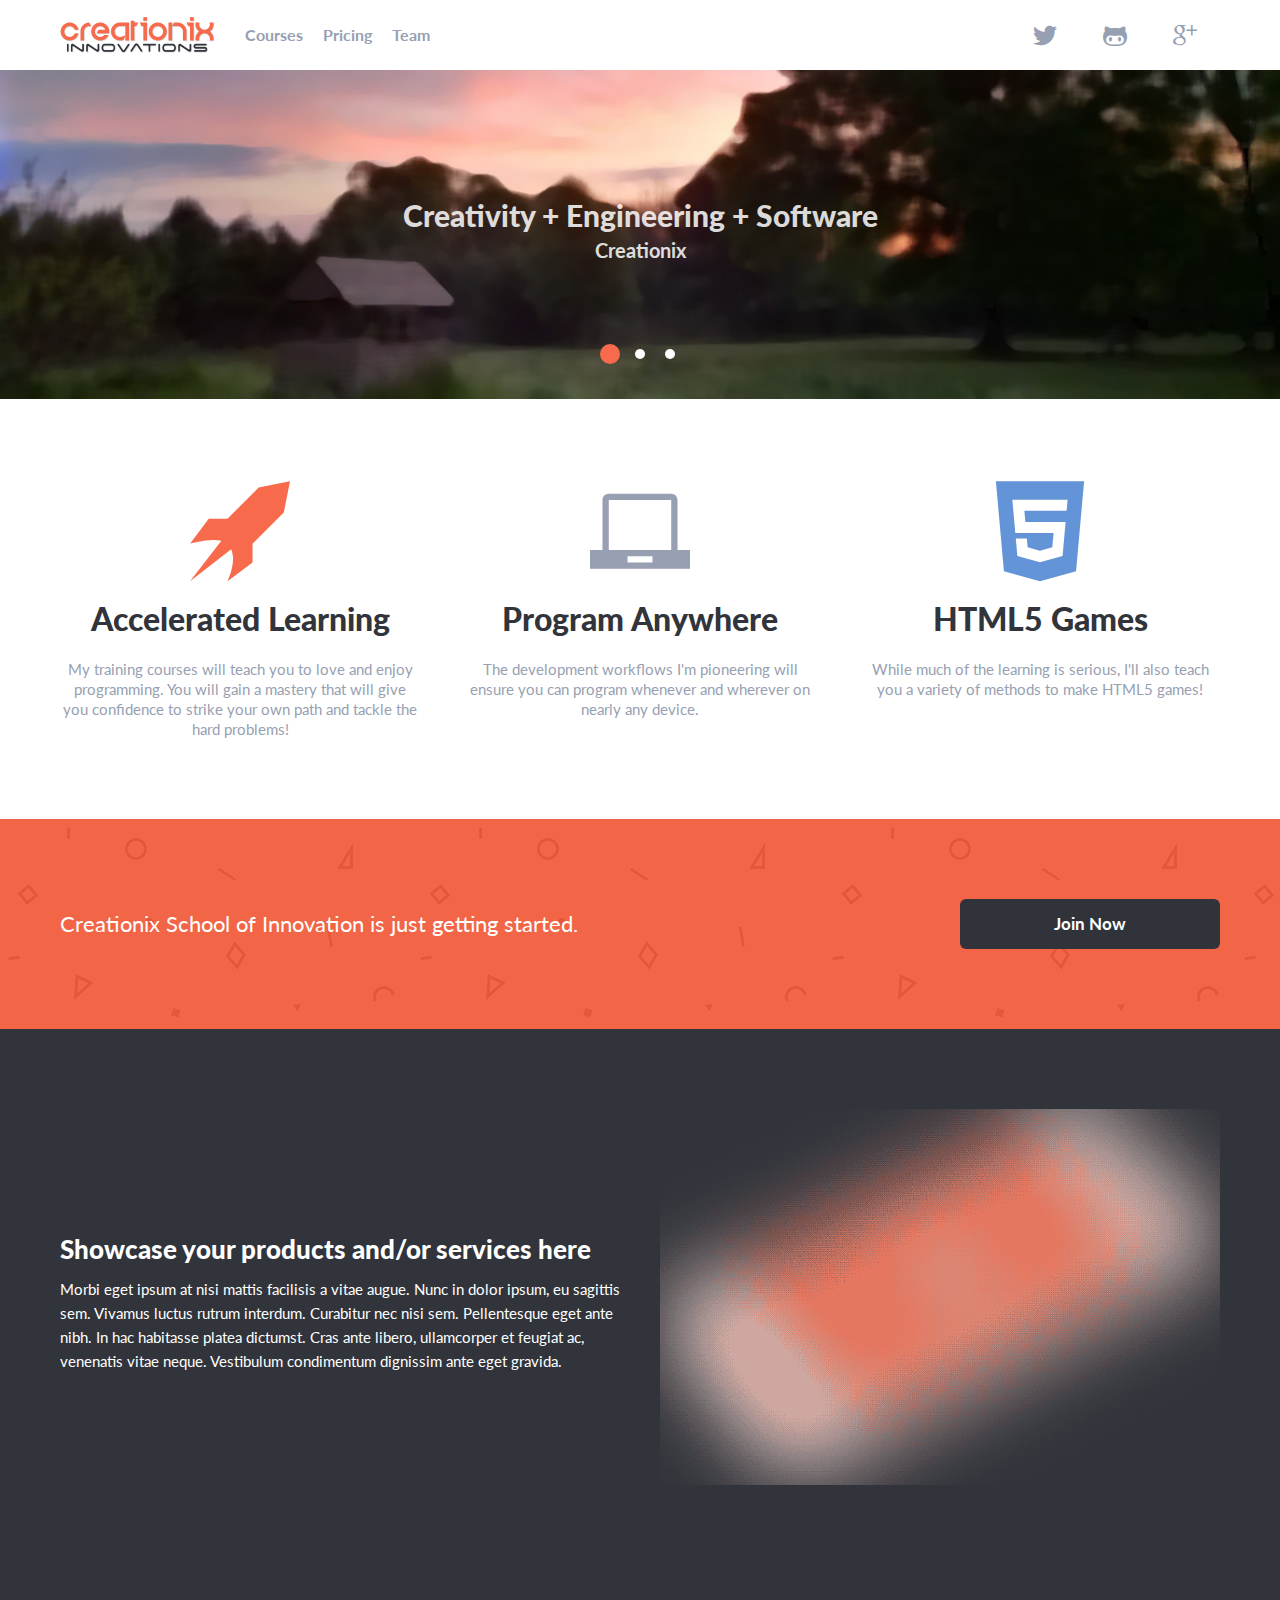
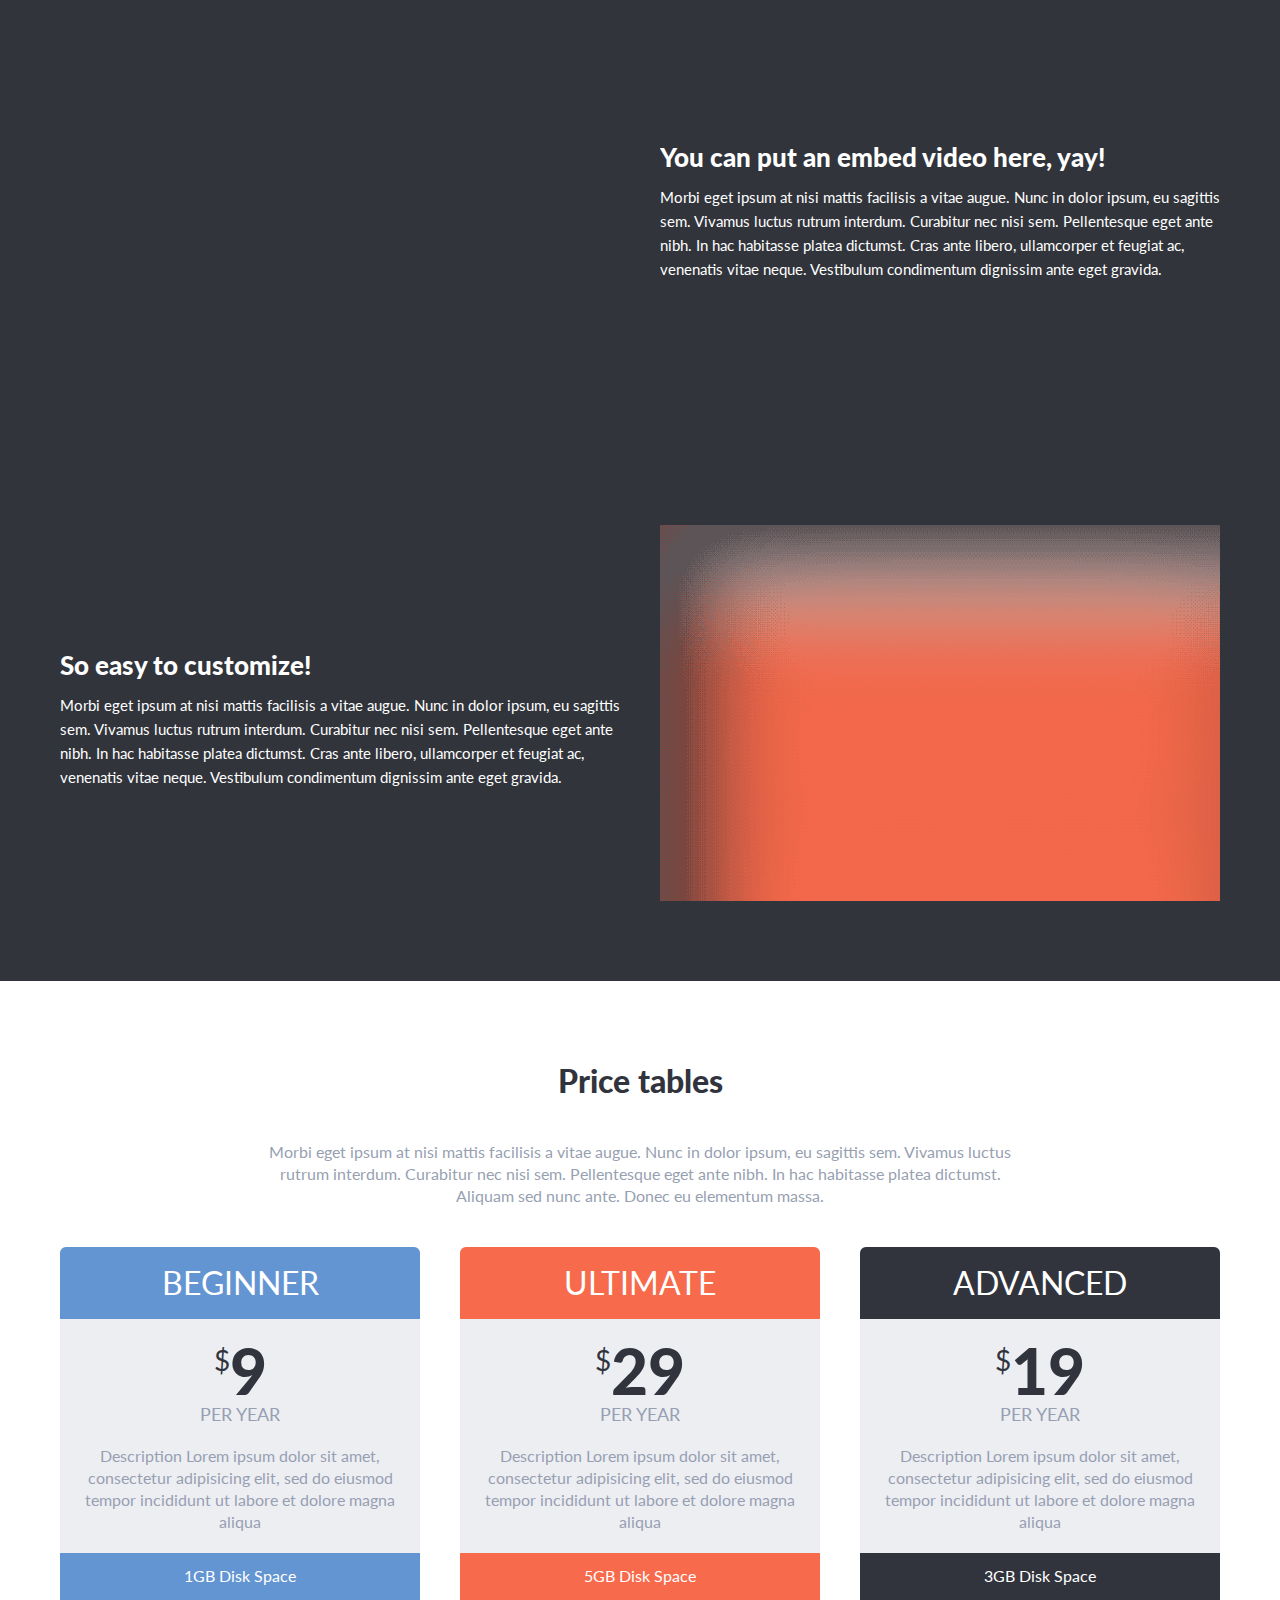
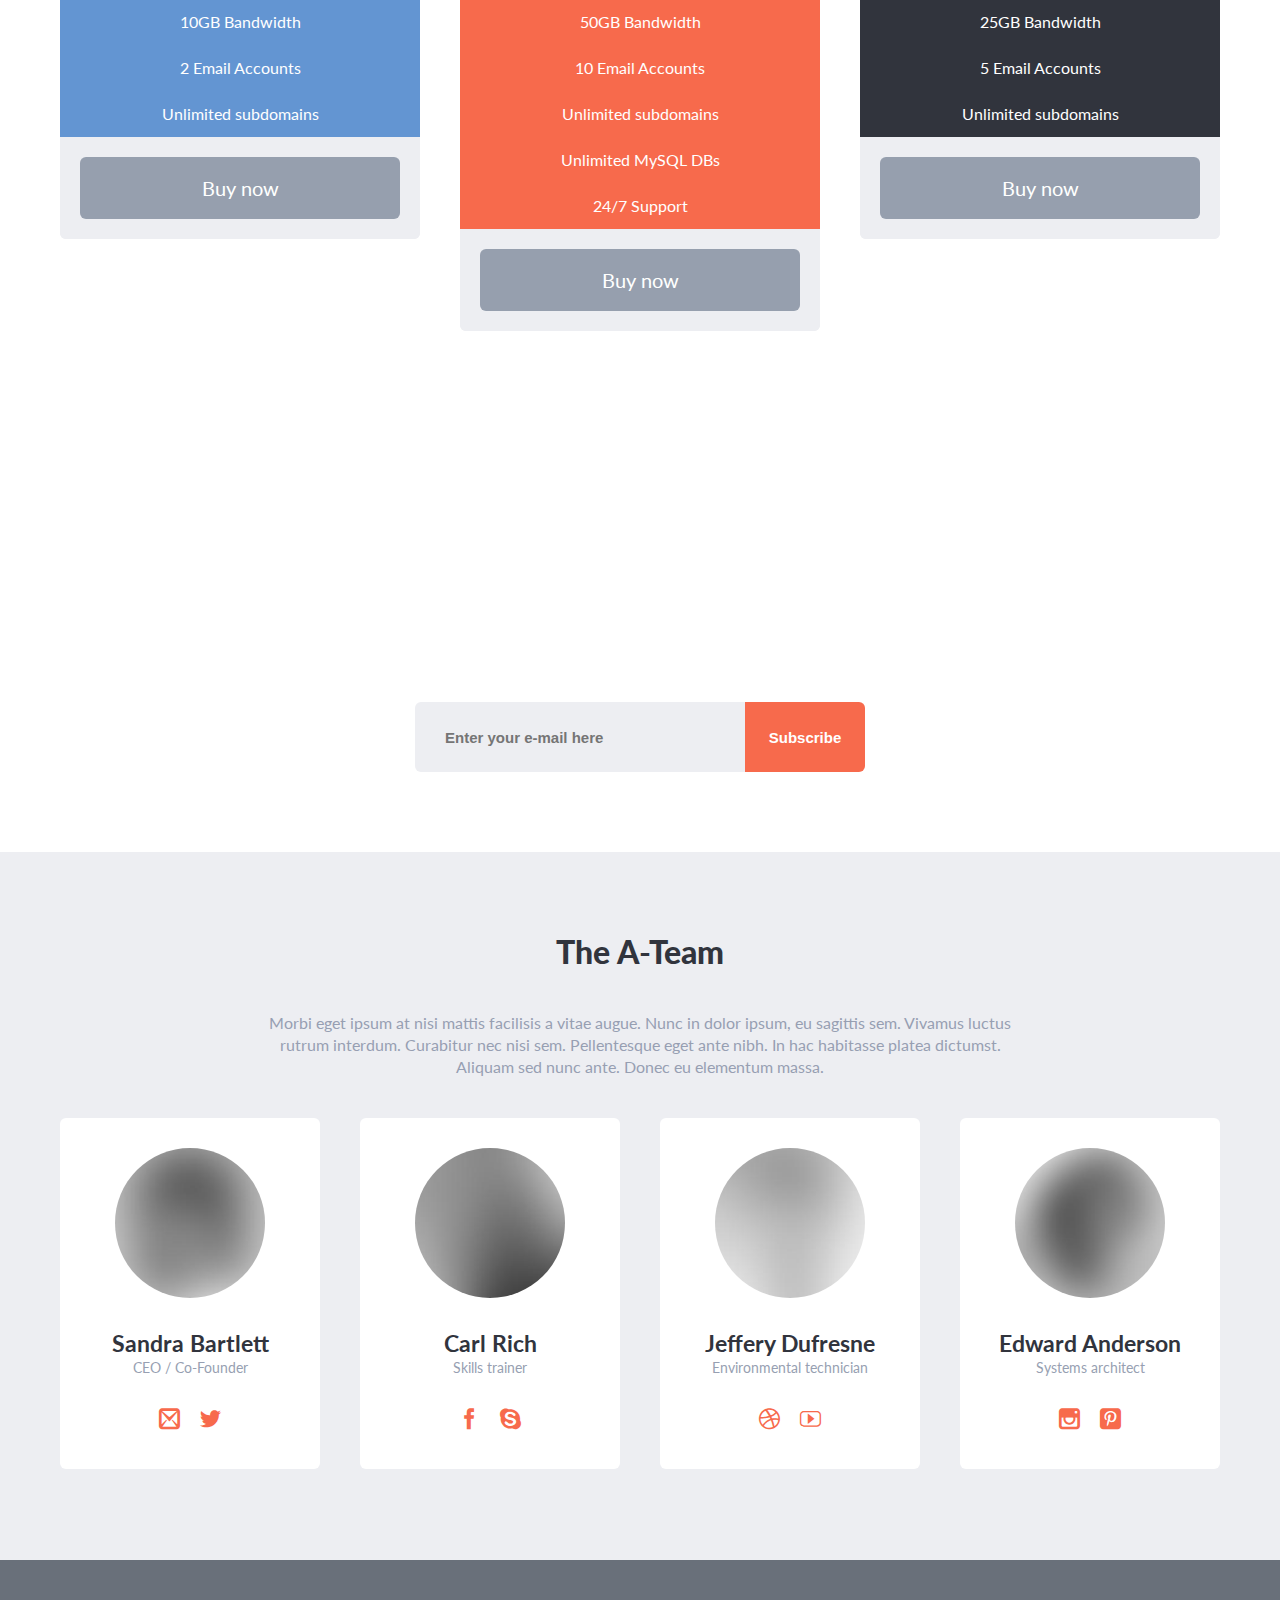
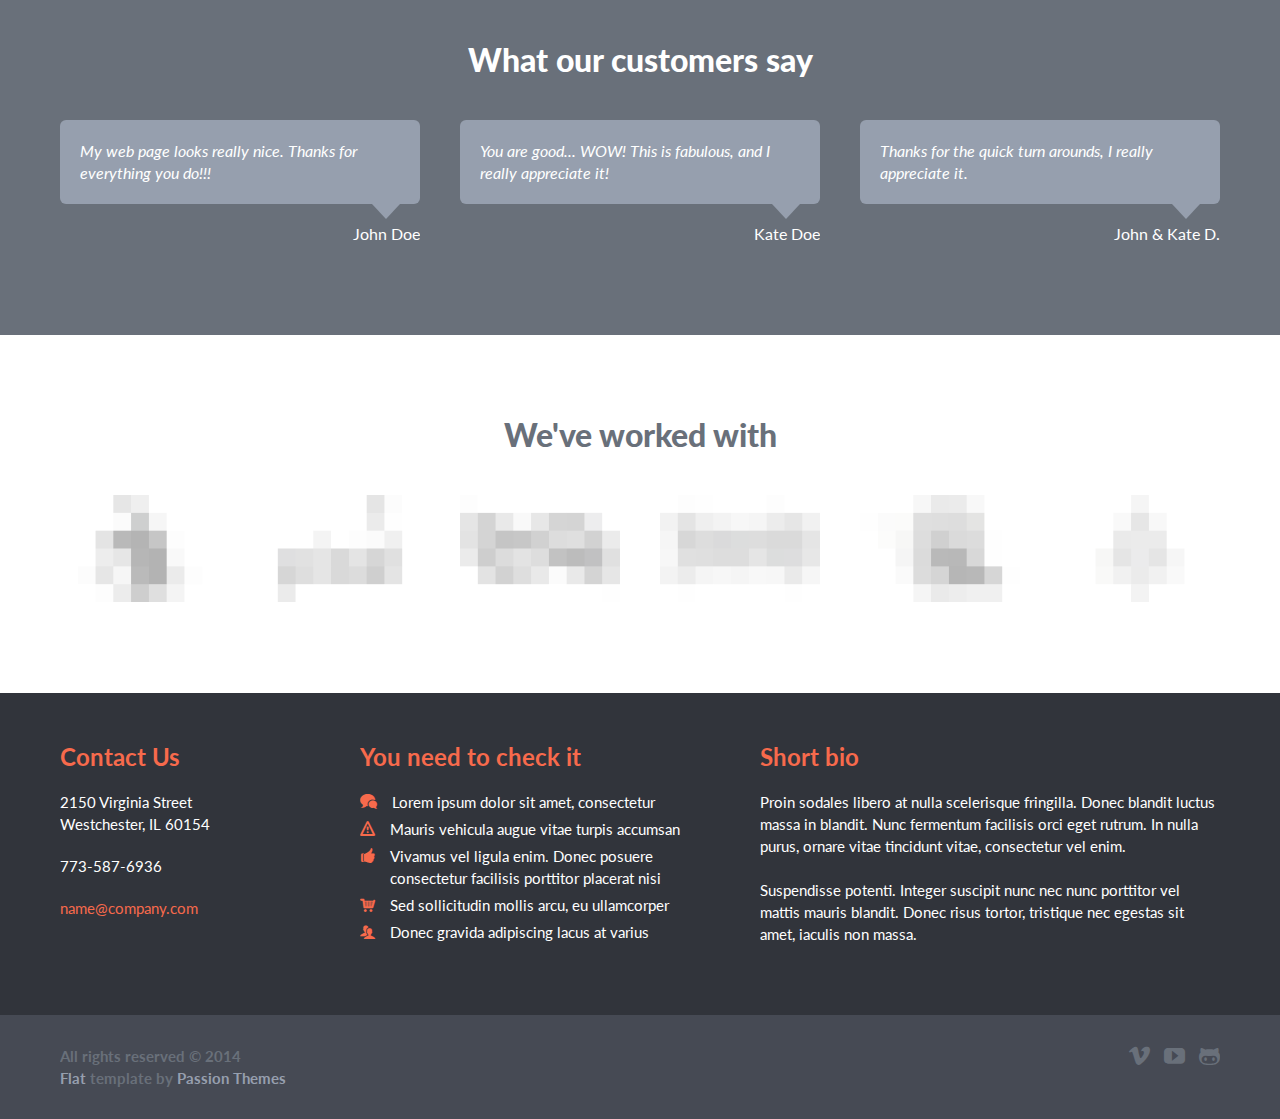
==== commit 99e16ae9: "Save more progress" ====
--- a/index-2.html
+++ b/index-2.html
@@ -24,7 +24,7 @@
 			<div class="menu-mobile">
 				<div class="menu-button icon-menu-2 show-phone"></div>
 				<ul class="menu-links">
-					<li><a href="javascript:void(0)" onClick="goToByScroll('screencasts')">ScreenCasts</a></li>
+					<li><a href="javascript:void(0)" onClick="goToByScroll('courses')">Courses</a></li>
 					<li><a href="javascript:void(0)" onClick="goToByScroll('pricing')">Pricing</a></li>
 					<li><a href="javascript:void(0)" onClick="goToByScroll('team')">Team</a></li>
 				</ul>
@@ -51,19 +51,19 @@
 <div class="icon-boxes-bg">
 	<div class="row">
 		<div class="grid_4 icon-box">
-			<a href="#"><span style="color: #f76a4c;" class="icon-eye"></span></a>
-			<h4><a href="#">Color scheme</a></h4>
-			<p>Minimalistic design that features bright colors, lots of open space and clean overall look which increases usability - so easy to change color scheme!</p>
+			<a href="#"><span style="color: #f76a4c;" class="icon-rocket"></span></a>
+			<h4><a href="#">Accelerated Learning</a></h4>
+			<p>My training courses will teach you to love and enjoy programming.  You will gain a mastery that will give you confidence to strike your own path and tackle the hard problems!</p>
 		</div>
 		<div class="grid_4 icon-box">
-			<a href="#"><span style="color: #979fb2;" class="icon-settings"></span></a>
-			<h4><a href="#">Unlimited customization</a></h4>
-			<p>Main features: responsive slider, add/remove/duplicate modules, 450 webfont icons, price tables, newsletter & many more!</p>
+			<a href="#"><span style="color: #979fb2;" class="icon-laptop"></span></a>
+			<h4><a href="#">Program Anywhere</a></h4>
+			<p>The development workflows I'm pioneering will ensure you can program whenever and wherever on nearly any device.</p>
 		</div>
 		<div class="grid_4 icon-box">
-			<a href="#"><span style="color: #6394d7;" class="icon-happy"></span></a>
-			<h4><a href="#">Happy customers</a></h4>
-			<p>FLAT and of course other our themes, have received a lot of kind opinions from our visitors and customers. Join now to our happy buyers!</p>
+			<a href="#"><span style="color: #6394d7;" class="icon-html5"></span></a>
+			<h4><a href="#">HTML5 Games</a></h4>
+			<p>While much of the learning is serious, I'll also teach you a variety of methods to make HTML5 games!</p>
 		</div>
 	</div>
 </div>
@@ -73,16 +73,16 @@
 <div class="text-button-bg">
 	<div class="row">
 		<div class="grid_9 text-button">
-			<p>Flat is a clean, responsive, multipurpose landing page with many custom elements.</p>
+			<p>Creationix School of Innovation is just getting started.</p>
 		</div><div class="grid_3 text-button">
-			<a class="btn-text" href="">Purchase Template</a>
+			<a class="btn-text" href="">Join Now</a>
 		</div>
 	</div>
 </div>
 <!-- /TEXT + BUTTON -->
 
 <!-- PRODUCT BOX #1 -->
-<div class="product-box-bg" id="screencasts">
+<div class="product-box-bg" id="courses">
 	<div class="row">
 		<div class="grid_6 product-box product-box-text">
 			<h3>Showcase your products and/or services here</h3>
@@ -98,7 +98,7 @@
 <div class="product-box-bg">
 	<div class="row">
 		<div class="grid_6 product-box">
-			<iframe src="http://player.vimeo.com/video/43457382?title=1&amp;byline=0&amp;portrait=0&amp;color=2b9884" width="560" height="320" frameborder="0" webkitallowfullscreen mozallowfullscreen allowfullscreen></iframe>
+			<iframe src="http://player.vimeo.com/video/97465914?title=1&amp;byline=0&amp;portrait=0&amp;color=2b9884" width="560" height="320" frameborder="0" webkitallowfullscreen mozallowfullscreen allowfullscreen></iframe>
 		</div><div class="grid_6 product-box product-box-text">
 			<h3>You can put an embed video here, yay!</h3>
 			<p>Morbi eget ipsum at nisi mattis facilisis a vitae augue. Nunc in dolor ipsum, eu sagittis sem. Vivamus luctus rutrum interdum. Curabitur nec nisi sem. Pellentesque eget ante nibh. In hac habitasse platea dictumst. Cras ante libero, ullamcorper et feugiat ac, venenatis vitae neque. Vestibulum condimentum dignissim ante eget gravida.</p>
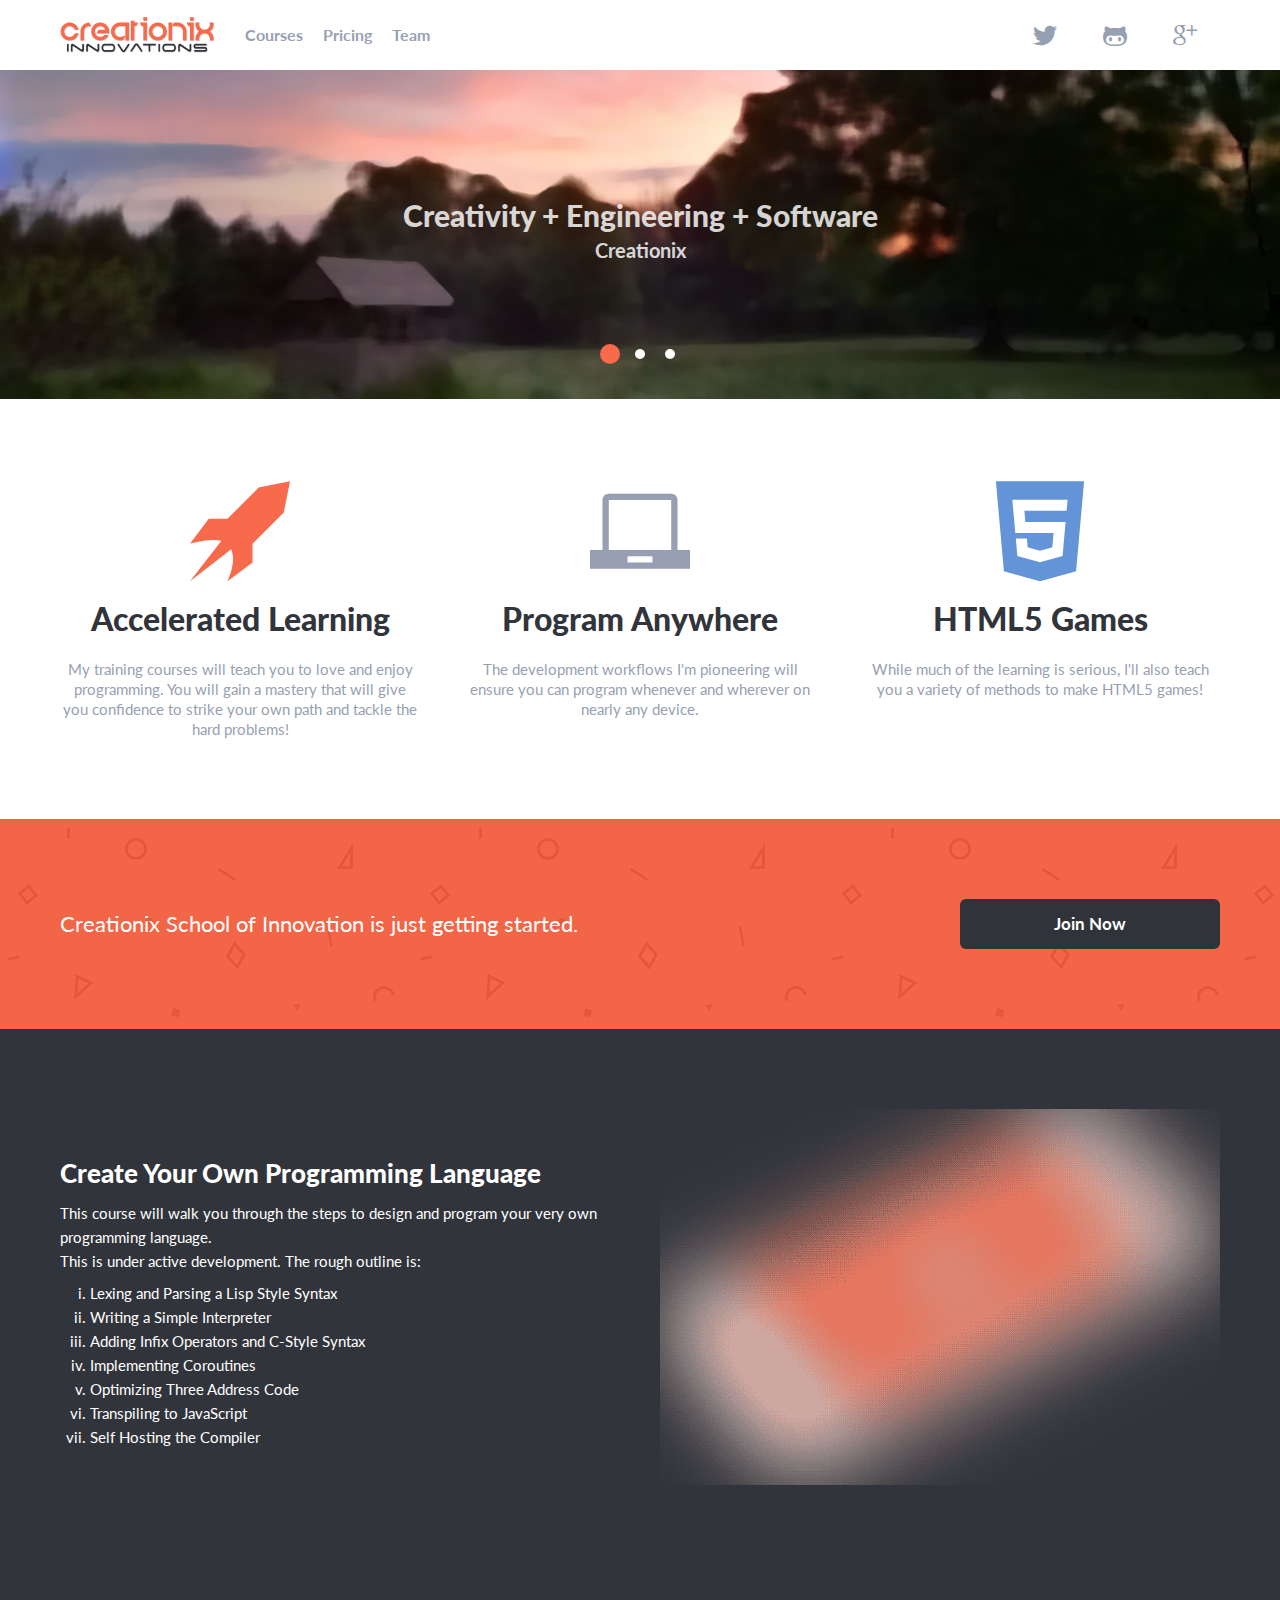
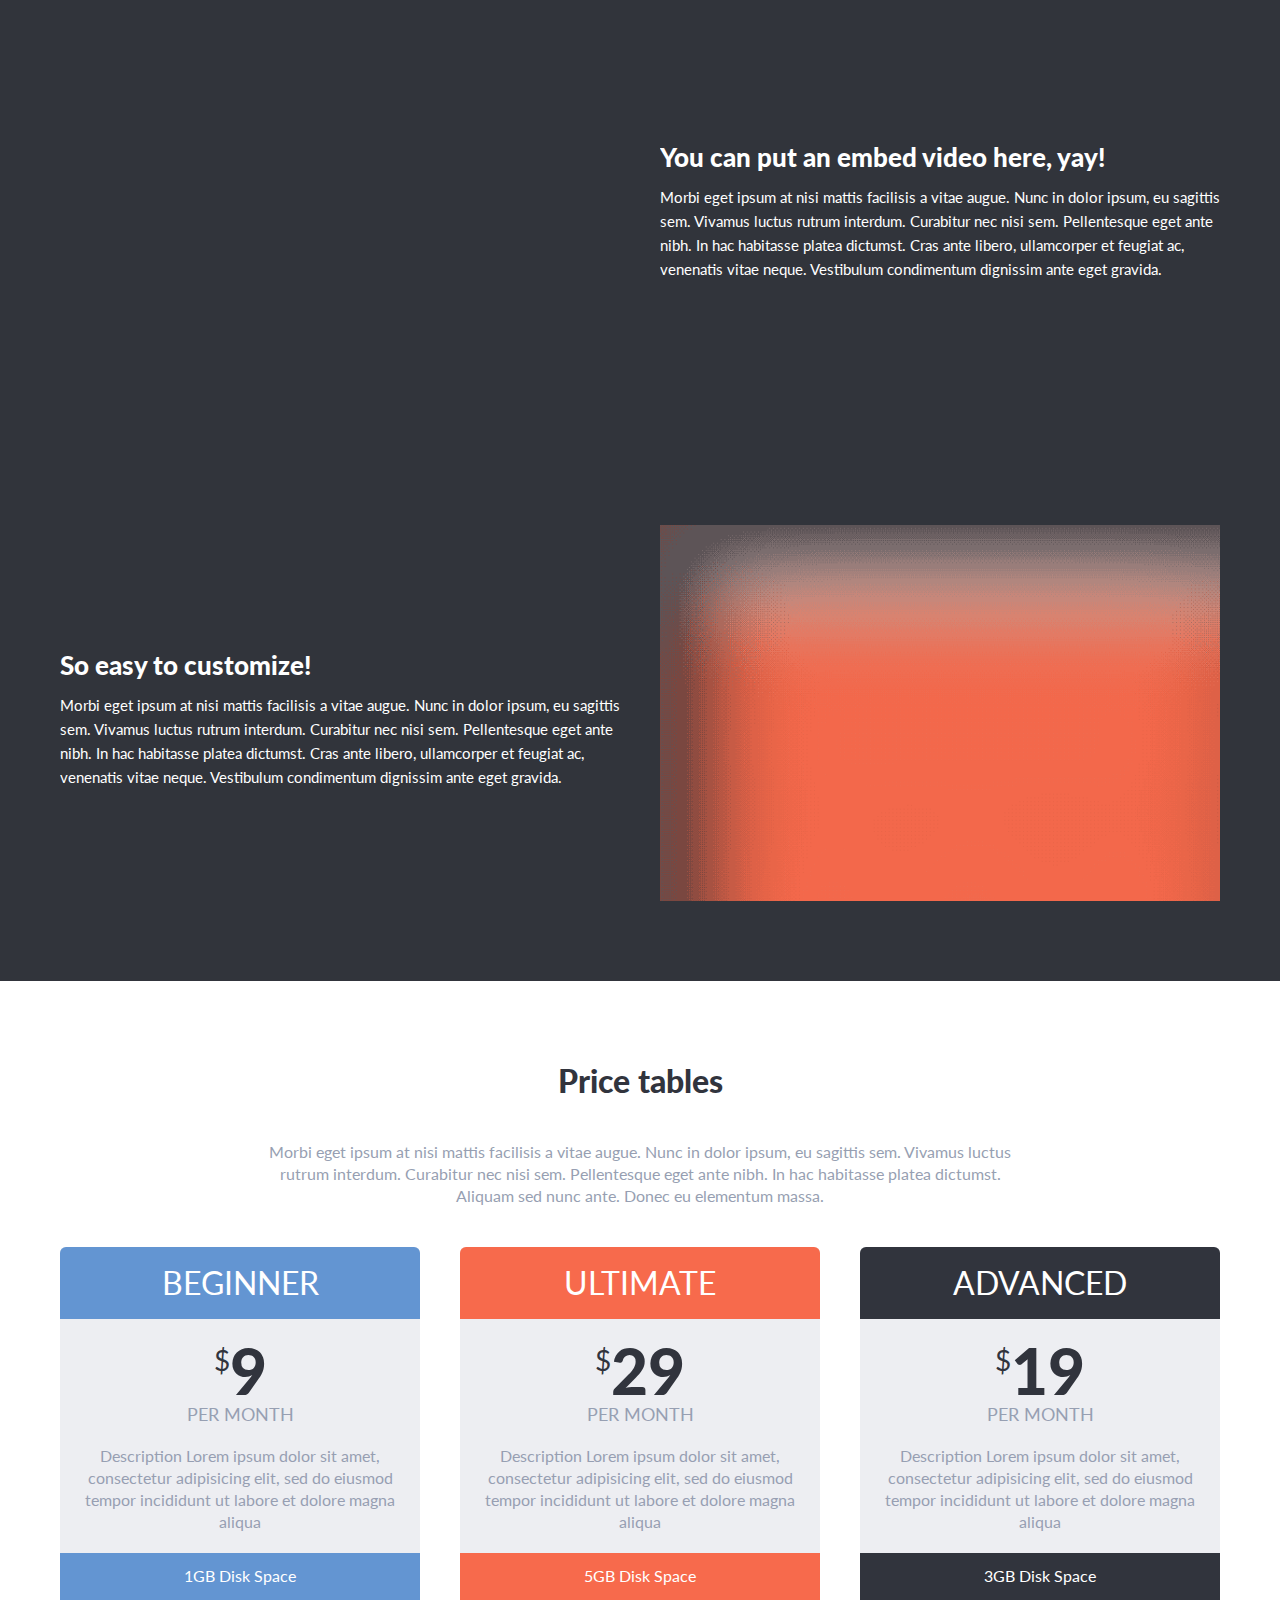
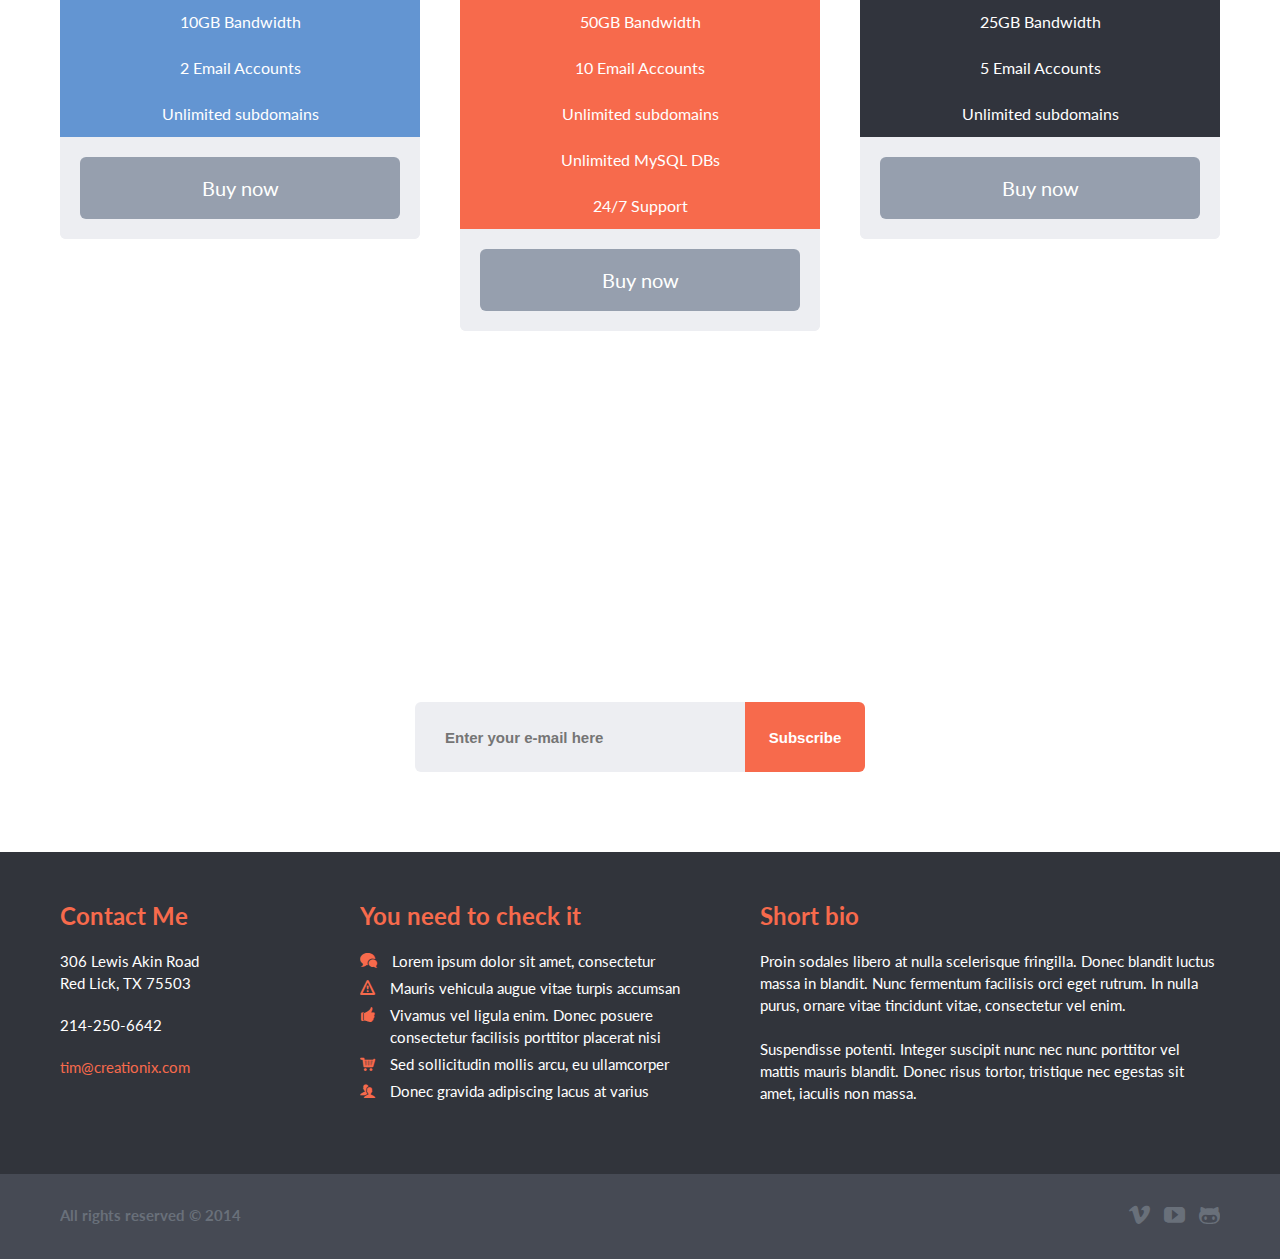
==== commit 8d6b00b3: "Describe first course" ====
--- a/index-2.html
+++ b/index-2.html
@@ -85,8 +85,18 @@
 <div class="product-box-bg" id="courses">
 	<div class="row">
 		<div class="grid_6 product-box product-box-text">
-			<h3>Showcase your products and/or services here</h3>
-			<p>Morbi eget ipsum at nisi mattis facilisis a vitae augue. Nunc in dolor ipsum, eu sagittis sem. Vivamus luctus rutrum interdum. Curabitur nec nisi sem. Pellentesque eget ante nibh. In hac habitasse platea dictumst. Cras ante libero, ullamcorper et feugiat ac, venenatis vitae neque. Vestibulum condimentum dignissim ante eget gravida.</p>
+			<h3>Create Your Own Programming Language</h3>
+			<p>This course will walk you through the steps to design and program your very own programming language.</p>
+			<p>This is under active development.  The rough outline is:</p>
+		  <ul>
+		  	<li>Lexing and Parsing a Lisp Style Syntax</li>
+		  	<li>Writing a Simple Interpreter</li>
+		  	<li>Adding Infix Operators and C-Style Syntax</li>
+		  	<li>Implementing Coroutines</li>
+		  	<li>Optimizing Three Address Code</li>
+		  	<li>Transpiling to JavaScript</li>
+		  	<li>Self Hosting the Compiler</li>
+		  </ul>
 		</div><div class="grid_6 product-box">
 			<img src="images/product.png" title="">
 		</div>
@@ -131,7 +141,7 @@
 			<div class="table grid_4">
 				<h4 class="table-1">beginner</h4>
 				<div class="price"><sup>$</sup>9</div>
-				<div class="option">per year</div>
+				<div class="option">per month</div>
 				<p>Description Lorem ipsum dolor sit amet, consectetur adipisicing elit, sed do eiusmod tempor incididunt ut labore et dolore magna aliqua</p>
 				<ul class="table-1">
 					<li>1GB Disk Space</li>
@@ -144,7 +154,7 @@
 			<div class="table grid_4">
 				<h4 class="table-3">ultimate</h4>
 				<div class="price"><sup>$</sup>29</div>
-				<div class="option">per year</div>
+				<div class="option">per month</div>
 				<p>Description Lorem ipsum dolor sit amet, consectetur adipisicing elit, sed do eiusmod tempor incididunt ut labore et dolore magna aliqua</p>
 				<ul class="table-3">
 					<li>5GB Disk Space</li>
@@ -159,7 +169,7 @@
 			<div class="table grid_4">
 				<h4 class="table-2">advanced</h4>
 				<div class="price"><sup>$</sup>19</div>
-				<div class="option">per year</div>
+				<div class="option">per month</div>
 				<p>Description Lorem ipsum dolor sit amet, consectetur adipisicing elit, sed do eiusmod tempor incididunt ut labore et dolore magna aliqua</p>
 				<ul class="table-2">
 					<li>3GB Disk Space</li>
@@ -190,101 +200,14 @@
 </div>
 <!-- /SUBSCRIBE BOX -->
 
-
-<!-- TEAM -->
-<div id="team" class="team-bg">
-	<h3>The A-Team</h3>
-	<div class="row team">
-		<div class="grid_8 offset_2">
-			<p>Morbi eget ipsum at nisi mattis facilisis a vitae augue. Nunc in dolor ipsum, eu sagittis sem. Vivamus luctus rutrum interdum. Curabitur nec nisi sem. Pellentesque eget ante nibh. In hac habitasse platea dictumst. Aliquam sed nunc ante. Donec eu elementum massa.</p>
-		</div>
-	</div>
-	<div class="row team">
-		<!-- MEMBER -->
-		<div class="grid_3 member">
-			<div class="person-img" style="background-image: url('images/team-1.jpg');"></div>
-			<h5>Sandra Bartlett</h5>
-			<p>CEO / Co-Founder</p>
-			<div class="team-social">
-				<a href="" class="icon-mail-2"></a>
-				<a href="" class="icon-twitter"></a>
-			</div>
-		</div><!--
-		--><div class="grid_3 member">
-			<div class="person-img" style="background-image: url('images/team-2.jpg');"></div>
-			<h5>Carl Rich</h5>
-			<p>Skills trainer</p>
-			<div class="team-social">
-				<a href="" class="icon-facebook"></a>
-				<a href="" class="icon-skype"></a>
-			</div>
-		</div><!--
-		--><div class="grid_3 member">
-			<div class="person-img" style="background-image: url('images/team-3.jpg');"></div>
-			<h5>Jeffery Dufresne</h5>
-			<p>Environmental technician</p>
-			<div class="team-social">
-				<a href="" class="icon-dribbble"></a>
-				<a href="" class="icon-youtube-2"></a>
-			</div>
-		</div><!--
-		--><div class="grid_3 member">
-			<div class="person-img" style="background-image: url('images/team-4.jpg');"></div>
-			<h5>Edward Anderson</h5>
-			<p>Systems architect</p>
-			<div class="team-social">
-				<a href="" class="icon-instagram"></a>
-				<a href="" class="icon-pinterest-2"></a>
-			</div>
-		</div>
-	</div>
-</div>
-<!-- /TEAM -->
-
-<!-- TESTIMONIALS -->
-<div class="testimonials-bg" id="testimonials">
-	<h3>What our customers say</h3>
-	<div class="row testimonials">
-		<div class="grid_4 testimonial">
-			<span class="bubble"><span>My web page looks really nice. Thanks for everything you do!!!</span></span>
-			<p>John Doe</p>
-		</div><!--
-		--><div class="grid_4 testimonial">
-			<span class="bubble"><span>You are good... WOW! This is fabulous, and I really appreciate it!</span></span>
-			<p>Kate Doe</p>
-		</div><!--
-		--><div class="grid_4 testimonial">
-			<span class="bubble"><span>Thanks for the quick turn arounds, I really appreciate it.</span></span>
-			<p>John & Kate D.</p>
-		</div>
-	</div>
-</div>
-<!-- /TESTIMONIALS -->
-
-<!-- CLIENTS -->
-<div class="clients-bg">
-	<h3>We've worked with</h3>
-	<div class="row clients">
-		<ul>
-			<li class="grid_2"><a href="#"><img src="images/client-1.png"></a></li><!--
-			--><li class="grid_2"><a href="#"><img src="images/client-2.png"></a></li><!--
-			--><li class="grid_2"><a href="#"><img src="images/client-3.png"></a></li><!--
-			--><li class="grid_2"><a href="#"><img src="images/client-4.png"></a></li><!--
-			--><li class="grid_2"><a href="#"><img src="images/client-5.png"></a></li><!--
-			--><li class="grid_2"><a href="#"><img src="images/client-6.png"></a></li>
-		</ul>
-	</div>
-</div>
-<!-- /CLIENTS -->
-
 <!-- FOOTER -->
 <div class="footer-bg">
 	<div class="row footer">
 		<div class="grid_3 footer-col">
-			<h4>Contact Us</h4>
-			<p>2150 Virginia Street<br>Westchester, IL 60154</p>
-			<p>773-587-6936</p>
-			<p><a href="mailto:name@company.com">name@company.com</a></p>
+			<h4>Contact Me</h4>
+			<p>306 Lewis Akin Road<br>Red Lick, TX 75503</p>
+			<p>214-250-6642</p>
+			<p><a href="mailto:tim@creationix.com">tim@creationix.com</a></p>
 		</div>
 		<div class="grid_4 footer-col">
 			<h4>You need to check it</h4>
@@ -309,7 +232,6 @@
 	<div class="row copyrights">
 		<div class="grid_6 copyrights-col">
 			<p>All rights reserved &copy; 2014</p>
-			<p><a href="http://themeforest.net/user/PassionThemes?ref=passionthemes">Flat</a> template by <a href="http://themeforest.net/user/PassionThemes?ref=passionthemes">Passion Themes</a></p>
 		</div>
 		<div class="grid_6 copyrights-col">
 			<p class="copyright-icons">
--- a/css/style.css
+++ b/css/style.css
@@ -297,10 +297,17 @@
 	display: block;
 	margin: 0 auto;
 }
-.product-box p {
+.product-box p, .product-box li {
 	color: #fff;
 	font-size: 15px;
 	line-height: 24px;
+}
+.product-box ul {
+  margin-top: 0.5em;
+}
+.product-box li {
+  margin-left: 2em;
+  list-style-type: lower-roman;
 }
 .product-box h3 {
 	color: #fff;
